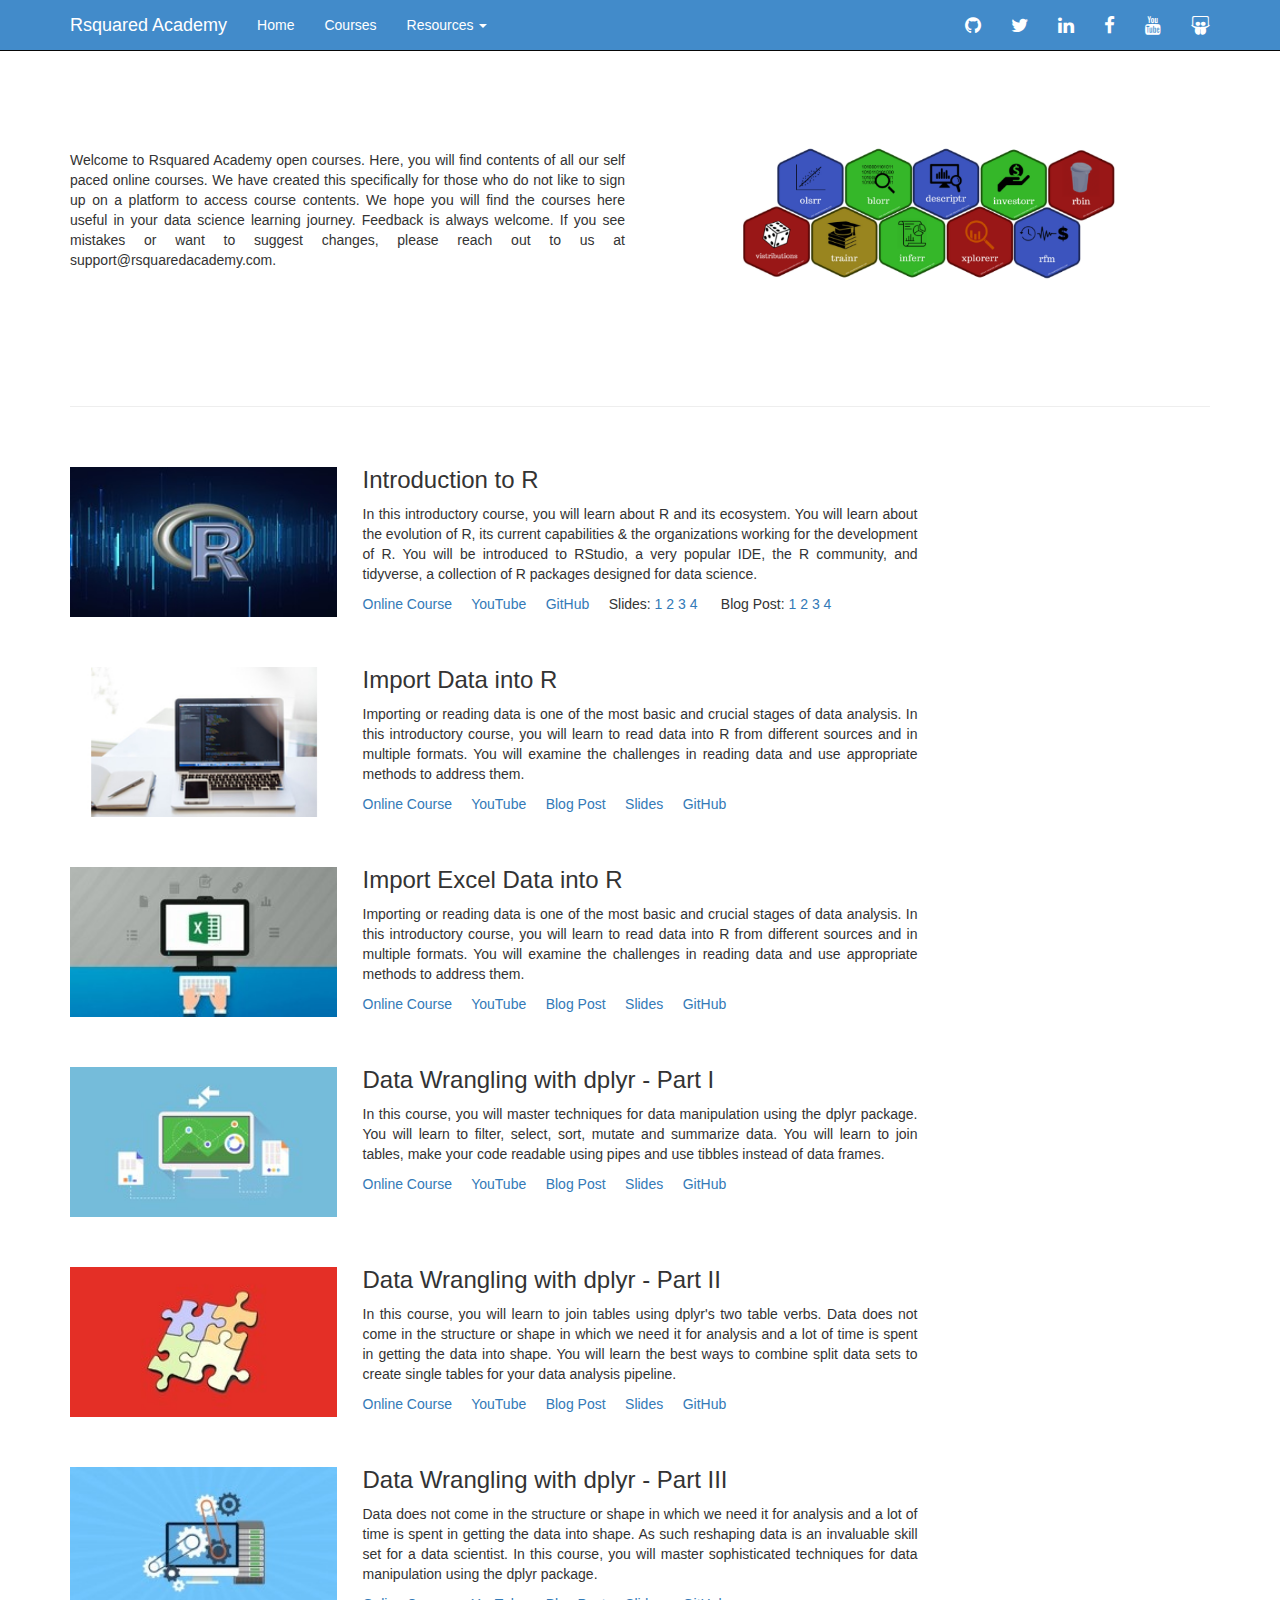
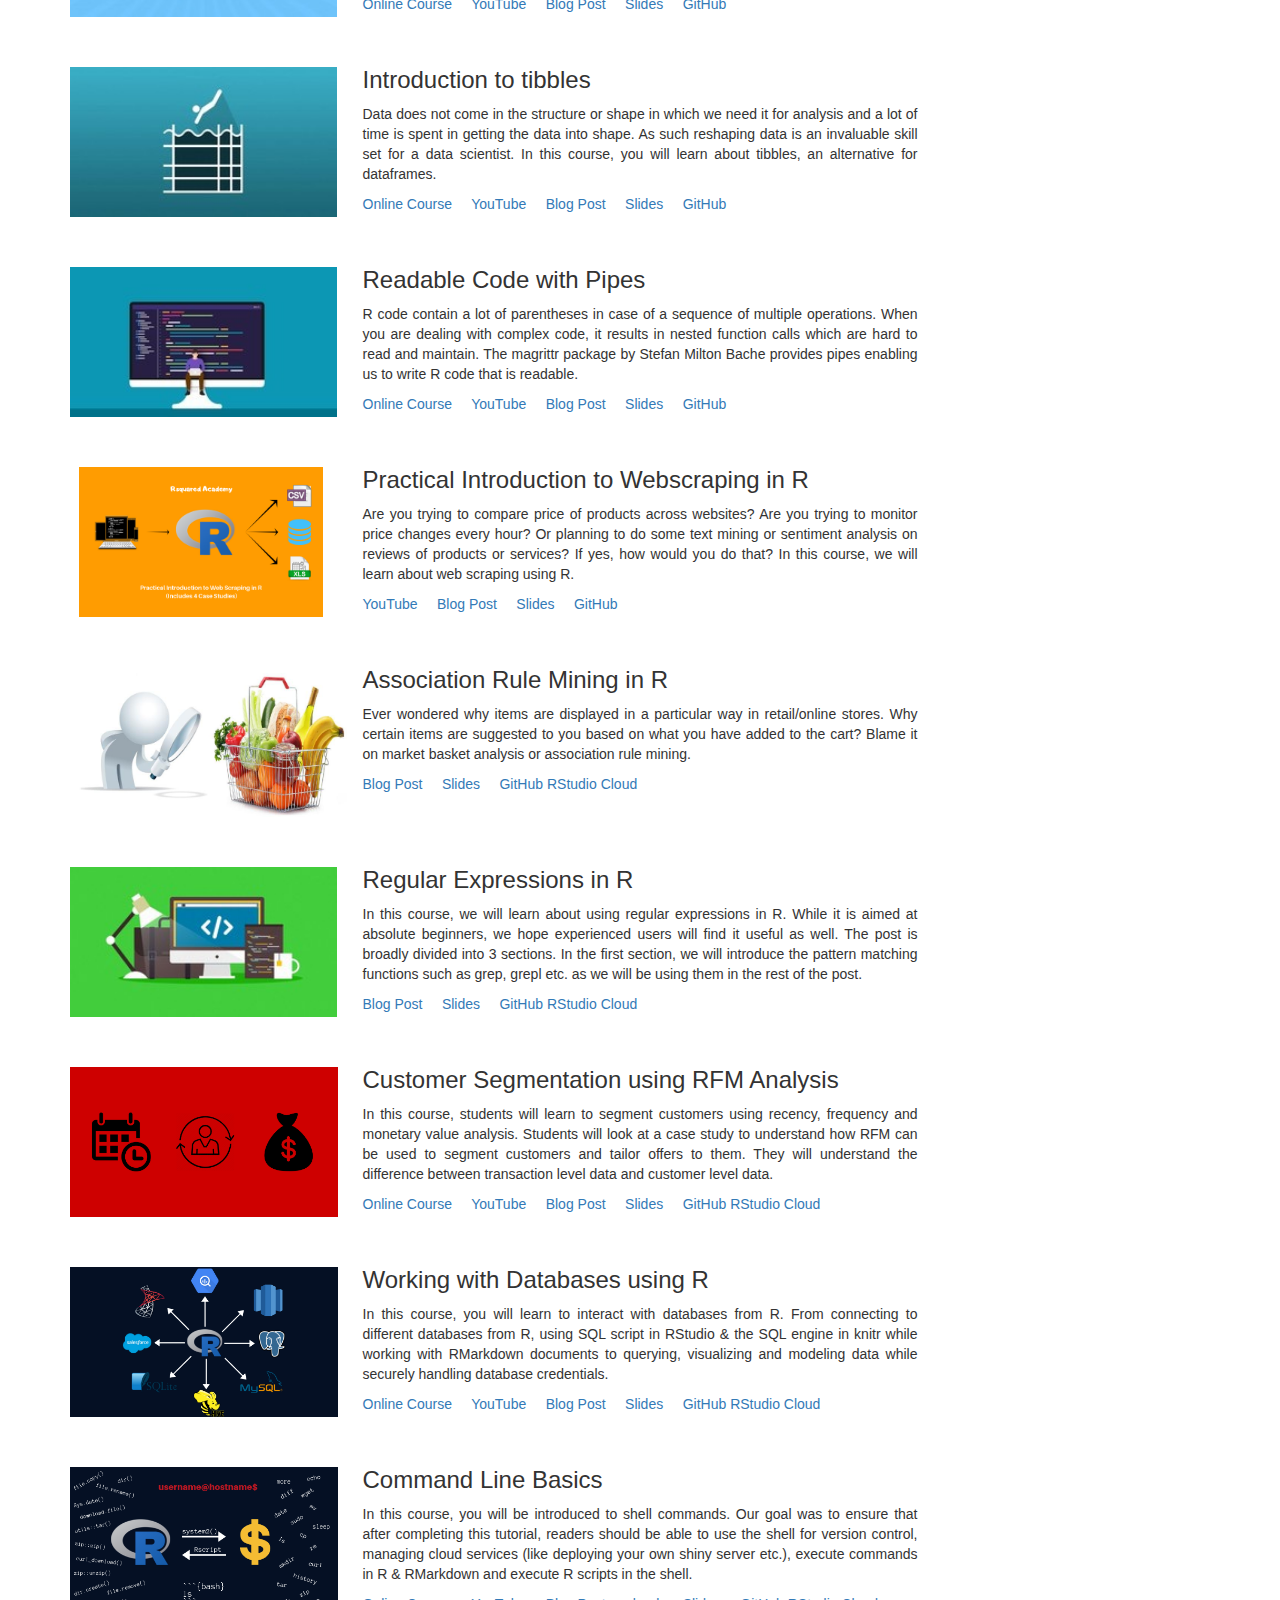
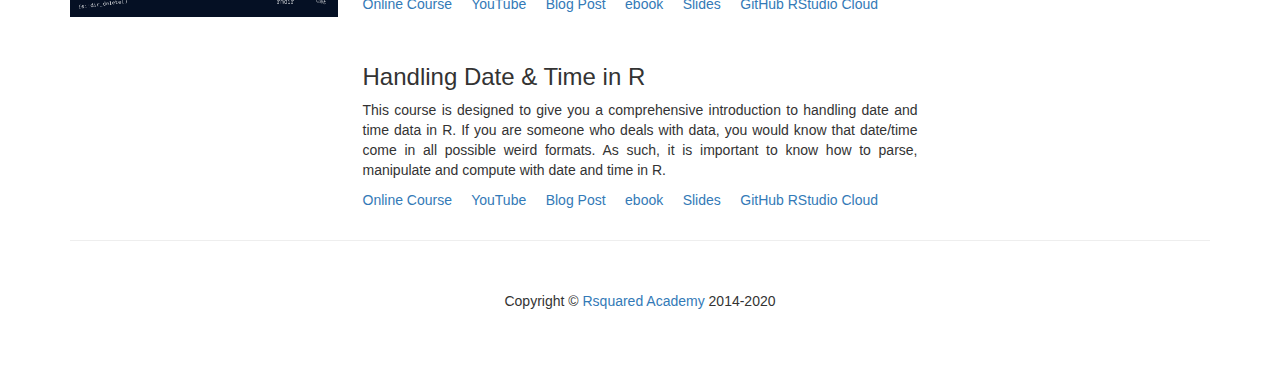
==== index.html @ 26a3d2a2 "add rstudio cloud link" ====
<!DOCTYPE html>
<html lang="en">

<head>

    <meta charset="utf-8">
    <meta http-equiv="X-UA-Compatible" content="IE=edge">
    <meta name="viewport" content="width=device-width, initial-scale=1">
    <meta name="description" content="Rsquared Academy Open Courses">
    <meta name="author" content="Rsquared Academy">
    <link rel="canonical" href="https://courses.rsquaredacademy.com/" />
    <title>Open Courses | Rsquared Academy</title>
    <meta property="og:url" content="https://courses.rsquaredacademy.com/"/>
    <meta property="og:title" content="Open Courses | Rsquared Academy "/>
    <meta property="og:site_name" content="courses.rsquaredacademy.com"/>
    <meta property="og:description" content="Open Courses by Rsquared Academy."/>
    <meta property="og:image" content="https://courses.rsquaredacademy.com/images/hex_stickers.png"/>
    <meta property="og:image:height" content="219"/>
    <meta property="og:image:width" content="220"/>
    <meta name="keywords" content="aravind hebbali, rsquared academy, rfm r package, rfm package, olsrr package, olsrr r package, descriptr r package, descriptr package, inferr package, inferr r package, blorr package, blorr r package, xplorerr, trainr, investorr, R, packages, library" />
    <meta name="description" content="Open Courses developed by Rsquared Academy." />
    <meta name="referrer" content="no-referrer">
    <meta name="twitter:title" content="Open Courses | Rsquared Academy" />
    <meta name="twitter:description" content="Open Courses developed by Rsquared Academy." />
    <meta name="twitter:card" content="summary" />
    <meta name="twitter:site" content="@rsquaredacademy" />
    <meta name="twitter:image" content="https://courses.rsquaredacademy.com/images/hex_stickers.png" />
    <meta name="twitter:image:width" content="300" />
    <meta name="twitter:image:height" content="300" />
    <meta name="twitter:creator" content="@rsquaredacademy" />
    <meta name="twitter:domain" content="courses.rsquaredacademy.com" />

    <!-- Bootstrap Core CSS -->
    <link href="css/bootstrap.min.css" rel="stylesheet">
    <link href="css/heroic-features.css" rel="stylesheet">
    <!-- Custom CSS -->
    <link rel="stylesheet" href="https://cdnjs.cloudflare.com/ajax/libs/font-awesome/4.7.0/css/font-awesome.min.css">
    <link rel='shortcut icon' type='image/x-icon' href='/favicon.ico' />

    <!-- Global site tag (gtag.js) - Google Analytics -->
    <!-- <script async src="https://www.googletagmanager.com/gtag/js?id=UA-57270671-7"></script>
    <script>
      window.dataLayer = window.dataLayer || [];
      function gtag(){dataLayer.push(arguments);}
      gtag('js', new Date());

      gtag('config', 'UA-57270671-7');
    </script>
 -->

    <!-- HTML5 Shim and Respond.js IE8 support of HTML5 elements and media queries -->
    <!-- WARNING: Respond.js doesn't work if you view the page via file:// -->
    <!--[if lt IE 9]>
        <script src="https://oss.maxcdn.com/libs/html5shiv/3.7.0/html5shiv.js"></script>
        <script src="https://oss.maxcdn.com/libs/respond.js/1.4.2/respond.min.js"></script>
    <![endif]-->

</head>

<body>

    <!-- Navigation -->
    <nav class="navbar navbar-inverse navbar-fixed-top" role="navigation">
        <div class="container">
            <!-- Brand and toggle get grouped for better mobile display -->
            <div class="navbar-header">
                <button type="button" class="navbar-toggle" data-toggle="collapse" data-target="#bs-example-navbar-collapse-1">
                    <span class="sr-only">Toggle navigation</span>
                    <span class="icon-bar"></span>
                    <span class="icon-bar"></span>
                    <span class="icon-bar"></span>
                </button>
                <a class="navbar-brand" href="#">Rsquared Academy</a>
            </div>

            <!-- Collect the nav links, forms, and other content for toggling -->
            <div class="collapse navbar-collapse" id="bs-example-navbar-collapse-1">
                <ul class="nav navbar-nav">
                    <li>
                        <a href="https://pkgs.rsquaredacademy.com/" target="_blank">Home</a>
                    </li>
                    <li>
                        <a href="https://rsquared-academy.thinkific.com/" target="_blank">Courses</a>
                    </li>
                    <li class="dropdown">
                        <a href="#" data-toggle="dropdown" class="dropdown-toggle">Resources <b class="caret"></b></a>
                        <ul class="dropdown-menu">
                        <li>
                          <a href="https://pkgs.rsquaredacademy.com/" target="_blank">R Packages</a>
                        </li>
                        <li>
                            <a href="https://blog.rsquaredacademy.com/" target="_blank">Blog</a>
                        </li>
                        <li>
                            <a href="https://ebooks.rsquaredacademy.com/" target="_blank">e-books</a>
                        </li>
                        <li>
                            <a href="https://apps.rsquaredacademy.com/" target="_blank">Shiny Apps</a>
                        </li>
                        </ul>
                    </li>
                </ul>

                <!-- social media icons -->
                <ul class="nav navbar-nav navbar-right social">
                    <li><a href="https://github.com/rsquaredacademy" target="_blank"><i class="fa fa-lg fa-github"></i></a></li>
                    <li><a href="https://twitter.com/rsquaredacademy" target="_blank"><i class="fa fa-lg fa-twitter"></i></a></li>
                    <li><a href="https://in.linkedin.com/company/rsquared-academy" target="_blank"><i class="fa fa-lg fa-linkedin"></i></a></li>
                    <li><a href="https://www.facebook.com/rsquaredacademy" target="_blank"><i class="fa fa-lg fa-facebook"></i></a></li>
                    <li><a href="https://www.youtube.com/user/rsquaredin/" target="_blank"><i class="fa fa-lg fa-youtube"></i></a></li>
                    <li><a href="https://www.slideshare.net/rsquaredin" target="_blank"><i class="fa fa-lg fa-slideshare"></i></a></li>
                </ul>
            </div>
            <!-- /.navbar-collapse -->
        </div>
        <!-- /.container -->
    </nav>

    <!-- Page Content -->
    <div class="container">

        <!-- Jumbotron Header -->
      <!--  <header class="jumbotron hero-spacer"> -->
        <div class = "row text-left"> 

          <div class="col-md-6 col-sm-9">
            <br>
            <br>
            <br>
            <br>
            <p class = 'text-justify'>Welcome to Rsquared Academy open courses. Here, you will 
            	find contents of all our self paced online courses. We have created this specifically
            	for those who do not like to sign up on a platform to access course contents. We hope
            	you will find the courses here useful in your data science learning journey. Feedback is 
            	always welcome. If you see mistakes or want to suggest changes, please reach out to us at support@rsquaredacademy.com.
            </p>
          </div>

          <div class="col-md-6 col-sm-3">
            <div class="text-center">
              <br>
              <br>
              <p>
                <img src="images/hex_stickers.png" width="400px" alt="">
              </p>
            </div>
          </div>
        </div>
        <!--- </header> -->

        <hr>

        <div class = "row text-left"> 

          <div class="col-md-3 col-sm-3">
            <br>
            <br>
            <div class="text-center">
              <p>
                <img src="images/course_card_intro_r.jpg" height="150px" alt="">
              </p>
            </div>
          </div>

          <!-- <div class="col-md-3 col-sm-9">
          </div>  -->

          <div class="col-md-6 col-sm-9">
            <br>
            <h3>Introduction to R</h3>
            <p class="text-justify">In this introductory course, you will learn about R and its ecosystem. You will learn about the evolution of R, its current capabilities & the organizations working for the development of R. You will be introduced to RStudio, a very popular IDE, the R community, and tidyverse, a collection of R packages designed for data science.</p>
            <p>
              <a href="https://rsquared-academy.thinkific.com/courses/introduction-to-r" target="_blank">Online Course</a>&nbsp;&nbsp;&nbsp;&nbsp;
              <a href="https://www.youtube.com/playlist?list=PLDfCKV3ey8-eiu-_PK65TsTNQR6_a5hpb" target="_blank">YouTube</a>&nbsp;&nbsp;&nbsp;&nbsp;
              <a href="https://github.com/rsquaredacademy-education/online-courses/tree/master/introduction-to-r" target="_blank">GitHub</a>&nbsp;&nbsp;&nbsp;&nbsp;
              Slides: <a href="https://slides.rsquaredacademy.com/intro/intro.html" target="_blank">1</a>&nbsp;<a href="https://slides.rsquaredacademy.com/intro/help/help.html" target="_blank">2</a>&nbsp;<a href="https://slides.rsquaredacademy.com/intro/packages/packages.html" target="_blank">3</a>&nbsp;<a href="https://slides.rsquaredacademy.com/intro/variables/variables.html" target="_blank">4</a>&nbsp;&nbsp;&nbsp;&nbsp;&nbsp;
              Blog Post: <a href="https://blog.rsquaredacademy.com/variables-in-r/" target="_blank">1</a>&nbsp;<a href="https://blog.rsquaredacademy.com/data-types-in-r/" target="_blank">2</a>&nbsp;<a href="https://blog.rsquaredacademy.com/getting-help-in-r-updated/" target="_blank">3</a>&nbsp;<a href="https://blog.rsquaredacademy.com/beginners-guide-to-r-package-ecosystem/" target="_blank">4</a>&nbsp;&nbsp;&nbsp;&nbsp;&nbsp;              
              
            </p>
          </div>
        </div>

        <div class = "row text-left"> 

          <div class="col-md-3 col-sm-3">
            <br>
            <br>
            <div class="text-center">
              <p>
                <img src="images/course_card_import.png" height="150px" alt="">
              </p>
            </div>  
          </div>

          <!-- <div class="col-md-3 col-sm-9">
          </div>  -->

          <div class="col-md-6 col-sm-9">
            <br>
            <h3>Import Data into R</h3>
            <p class="text-justify">Importing or reading data is one of the most basic and crucial stages of data analysis. In this introductory course, you will learn to read data into R from different sources and in multiple formats. You will examine the challenges in reading data and use appropriate methods to address them.</p>
            <p>
              <a href="https://rsquared-academy.thinkific.com/courses/import-data-into-R-part-1" target="_blank">Online Course</a>&nbsp;&nbsp;&nbsp;&nbsp;
              <a href="https://www.youtube.com/playlist?list=PLDfCKV3ey8-crIKICpBY2DrsLQo1V0fwd" target="_blank">YouTube</a>&nbsp;&nbsp;&nbsp;&nbsp;
              <a href="https://blog.rsquaredacademy.com/import-data-into-r-part-1/" target="_blank">Blog Post</a>&nbsp;&nbsp;&nbsp;&nbsp;
              <a href="https://slides.rsquaredacademy.com/data-wrangling/import/import-part-1.html" target="_blank">Slides</a>&nbsp;&nbsp;&nbsp;&nbsp;
              <a href="https://github.com/rsquaredacademy-education/online-courses/tree/master/import-data-into-r" target="_blank">GitHub</a>
            </p>
          </div>
        </div>

        <div class = "row text-left"> 

          <div class="col-md-3 col-sm-3">
            <br>
            <br>
            <div class="text-center">
              <p>
                <img src="images/course_card_import_excel.jpg" height="150px" alt="">
              </p>
            </div>
          </div>

          <!-- <div class="col-md-3 col-sm-9">
          </div>  -->

          <div class="col-md-6 col-sm-9">
            <br>
            <h3>Import Excel Data into R</h3>
            <p class="text-justify">Importing or reading data is one of the most basic and crucial stages of data analysis. In this introductory course, you will learn to read data into R from different sources and in multiple formats. You will examine the challenges in reading data and use appropriate methods to address them.</p>
            <p>
              <a href="https://rsquared-academy.thinkific.com/courses/import-data-into-R-part-2" target="_blank">Online Course</a>&nbsp;&nbsp;&nbsp;&nbsp;
              <a href="https://www.youtube.com/watch?v=-Iqnh4e_-qY&list=PLDfCKV3ey8-ebirC_g7aKWFKUyNw1dsno" target="_blank">YouTube</a>&nbsp;&nbsp;&nbsp;&nbsp;
              <a href="https://blog.rsquaredacademy.com/import-data-into-r-part-2/" target="_blank">Blog Post</a>&nbsp;&nbsp;&nbsp;&nbsp;
              <a href="https://slides.rsquaredacademy.com/data-wrangling/import/import-data.html" target="_blank">Slides</a>&nbsp;&nbsp;&nbsp;&nbsp;
              <a href="https://github.com/rsquaredacademy-education/online-courses/tree/master/import-excel-data-into-r"	 target="_blank">GitHub</a>
            </p>
          </div>
          
        </div>

        <div class = "row text-left"> 

          <div class="col-md-3 col-sm-3">
            <br>
            <br>
            <div class="text-center">
              <p>
                <img src="images/course_card_dplyr_part_1.jpg" height="150px" alt="">
              </p>
            </div>
          </div>

          <!-- <div class="col-md-3 col-sm-9">
          </div>  -->

          <div class="col-md-6 col-sm-9">
            <br>
            <h3>Data Wrangling with dplyr - Part I</h3>
            <p class="text-justify">In this course, you will master techniques for data manipulation using the dplyr package. You will learn to filter, select, sort, mutate and summarize data. You will learn to join tables, make your code readable using pipes and use tibbles instead of data frames.</p>
            <p>
              <a href="https://rsquared-academy.thinkific.com/courses/data-wrangling-with-dplyr-part-1" target="_blank">Online Course</a>&nbsp;&nbsp;&nbsp;&nbsp;
              <a href="https://www.youtube.com/watch?v=LLTpn9QBni4&list=PLDfCKV3ey8-eo7wMZ07DtxCcoR5edxhnl" target="_blank">YouTube</a>&nbsp;&nbsp;&nbsp;&nbsp;
              <a href="https://blog.rsquaredacademy.com/data-wrangling-with-dplyr-part-1/" target="_blank">Blog Post</a>&nbsp;&nbsp;&nbsp;&nbsp;
              <a href="https://slides.rsquaredacademy.com/data-wrangling/dplyr/dplyr-part-1.html" target="_blank">Slides</a>&nbsp;&nbsp;&nbsp;&nbsp;
              <a href="https://github.com/rsquaredacademy-education/online-courses/tree/master/data-wrangling-in-r" target="_blank">GitHub</a>
            </p>
          </div>
          
        </div>

        <div class = "row text-left"> 

          <div class="col-md-3 col-sm-3">
            <br>
            <br>
            <div class="text-center">
              <p>
                <img src="images/course_card_dplyr_part_2.jpg" height="150px" alt="">
              </p>
            </div>
          </div>

          <!-- <div class="col-md-3 col-sm-9">
          </div>  -->

          <div class="col-md-6 col-sm-9">
            <br>
            <h3>Data Wrangling with dplyr - Part II</h3>
            <p class="text-justify">In this course, you will learn to join tables using dplyr's two table verbs. Data does not come in the structure or shape in which we need it for analysis and a lot of time is spent in getting the data into shape. You will learn the best ways to combine split data sets to create single tables for your data analysis pipeline.</p>
            <p>
              <a href="https://rsquared-academy.thinkific.com/courses/data-wrangling-with-dplyr-part-2" target="_blank">Online Course</a>&nbsp;&nbsp;&nbsp;&nbsp;
              <a href="https://www.youtube.com/watch?v=gS7pi2Vwj7w&list=PLDfCKV3ey8-eEh3NRVkYO61--zU5Fhswc" target="_blank">YouTube</a>&nbsp;&nbsp;&nbsp;&nbsp;
              <a href="https://blog.rsquaredacademy.com/data-wrangling-with-dplyr-part-2/" target="_blank">Blog Post</a>&nbsp;&nbsp;&nbsp;&nbsp;
              <a href="https://slides.rsquaredacademy.com/data-wrangling/dplyr/dplyr-part-2.html" target="_blank">Slides</a>&nbsp;&nbsp;&nbsp;&nbsp;
              <a href="https://github.com/rsquaredacademy-education/online-courses/tree/master/data-wrangling-in-r" target="_blank">GitHub</a>
            </p>
          </div>
          
        </div>

        <div class = "row text-left"> 

          <div class="col-md-3 col-sm-3">
            <br>
            <br>
            <div class="text-center">
              <p>
                <img src="images/course_card_dplyr_part_3.jpg" height="150px" alt="">
              </p>
            </div>
          </div>


          <div class="col-md-6 col-sm-9">
            <br>
            <h3>Data Wrangling with dplyr - Part III</h3>
            <p class="text-justify">Data does not come in the structure or shape in which we need it for analysis and a lot of time is spent in getting the data into shape. As such reshaping data is an invaluable skill set for a data scientist. In this course, you will master sophisticated techniques for data manipulation using the dplyr package. </p>
            <p>
              <a href="https://rsquared-academy.thinkific.com/courses/data-wrangling-with-dplyr-part-3" target="_blank">Online Course</a>&nbsp;&nbsp;&nbsp;&nbsp;
              <a href="https://www.youtube.com/watch?v=xg5L2cxNV4o&list=PLDfCKV3ey8-ePKsS11y5uAXpnydpzOD2n" target="_blank">YouTube</a>&nbsp;&nbsp;&nbsp;&nbsp;
              <a href="https://blog.rsquaredacademy.com/data-wrangling-with-dplyr-part-3/" target="_blank">Blog Post</a>&nbsp;&nbsp;&nbsp;&nbsp;
              <a href="https://slides.rsquaredacademy.com/data-wrangling/dplyr/dplyr-part-3.html" target="_blank">Slides</a>&nbsp;&nbsp;&nbsp;&nbsp;
              <a href="https://github.com/rsquaredacademy-education/online-courses/tree/master/data-wrangling-in-r" target="_blank">GitHub</a>
            </p>
          </div>
          
        </div>

        <div class = "row text-left"> 

          <div class="col-md-3 col-sm-3">
            <br>
            <br>
            <div class="text-center">
              <p>
                <img src="images/course_card_tibbles.jpg" height="150px" alt="">
              </p>
            </div>
          </div>

          <div class="col-md-6 col-sm-9">
            <br>
            <h3>Introduction to tibbles</h3>
            <p class="text-justify">Data does not come in the structure or shape in which we need it for analysis and a lot of time is spent in getting the data into shape. As such reshaping data is an invaluable skill set for a data scientist. In this course, you will learn about tibbles, an alternative for dataframes.</p>
            <p>
              <a href="https://rsquared-academy.thinkific.com/courses/introduction-to-tibbles" target="_blank">Online Course</a>&nbsp;&nbsp;&nbsp;&nbsp;
              <a href="https://www.youtube.com/watch?v=yUu8yK_NEZs&list=PLDfCKV3ey8-frtlRpGGqA8-2f086SyR7x" target="_blank">YouTube</a>&nbsp;&nbsp;&nbsp;&nbsp;
              <a href="https://blog.rsquaredacademy.com/introduction-to-tibbles/" target="_blank">Blog Post</a>&nbsp;&nbsp;&nbsp;&nbsp;
              <a href="https://slides.rsquaredacademy.com/data-wrangling/tibbles/tibbles.html" target="_blank">Slides</a>&nbsp;&nbsp;&nbsp;&nbsp;
              <a href="https://github.com/rsquaredacademy-education/online-courses/tree/master/introduction-to-tibbles" target="_blank">GitHub</a>
            </p>
          </div>
          
        </div>

        <div class = "row text-left"> 

          <div class="col-md-3 col-sm-3">
            <br>
            <br>
            <div class="text-center">
              <p>
                <img src="images/course_card_pipes.jpg" height="150px" alt="">
              </p>
            </div>
          </div>

          <div class="col-md-6 col-sm-9">
            <br>
            <h3>Readable Code with Pipes</h3>
            <p class="text-justify">R code contain a lot of parentheses in case of a sequence of multiple operations. When you are dealing with complex code, it results in nested function calls which are hard to read and maintain. The magrittr package by Stefan Milton Bache provides pipes enabling us to write R code that is readable.</p>
            <p>
              <a href="https://rsquared-academy.thinkific.com/courses/readable-code-with-pipes" target="_blank">Online Course</a>&nbsp;&nbsp;&nbsp;&nbsp;
              <a href="https://www.youtube.com/watch?v=8uWzrQDtaHk&list=PLDfCKV3ey8-cZgy2Qu7FxuA3Pzdv6-35o" target="_blank">YouTube</a>&nbsp;&nbsp;&nbsp;&nbsp;
              <a href="https://blog.rsquaredacademy.com/readable-code-with-pipes/" target="_blank">Blog Post</a>&nbsp;&nbsp;&nbsp;&nbsp;
              <a href="https://slides.rsquaredacademy.com/data-wrangling/pipes/pipes.html" target="_blank">Slides</a>&nbsp;&nbsp;&nbsp;&nbsp;
              <a href="https://github.com/rsquaredacademy-education/online-courses/tree/master/readable-code-with-pipes" target="_blank">GitHub</a>
            </p>
          </div>
          
        </div>

        <div class = "row text-left"> 

            <div class="col-md-3 col-sm-3">
              <br>
              <br>
              <div class="text-center">
                <p>
                  <img src="images/course_card_web_scraping.png" height="150px" alt="">
                </p>
              </div>
            </div>

            
            <div class="col-md-6 col-sm-9">
              <br>
              <h3>Practical Introduction to Webscraping in R</h3>
              <p class="text-justify">Are you trying to compare price of products across websites? Are you trying to monitor price changes every hour? Or planning to do some text mining or sentiment analysis on reviews of products or services? If yes, how would you do that? In this course, we will learn about web scraping using R.</p>
              <p>
              <a href="https://www.youtube.com/watch?v=l37n_HDD1qs" target="_blank">YouTube</a>&nbsp;&nbsp;&nbsp;&nbsp;
              <a href="https://blog.rsquaredacademy.com/web-scraping/" target="_blank">Blog Post</a>&nbsp;&nbsp;&nbsp;&nbsp;
              <a href="https://slides.rsquaredacademy.com/web-scraping/web-scraping.html" target="_blank">Slides</a>&nbsp;&nbsp;&nbsp;&nbsp;
              <a href="https://github.com/rsquaredacademy-education/online-courses/tree/master/web-scraping-in-r" target="_blank">GitHub</a>
              </p>
            </div>
            
          </div>


        <div class = "row text-left"> 

          <div class="col-md-3 col-sm-3">
            <br>
            <br>
            <div class="text-center">
              <p>
                <img src="images/course_card_mba.jpg" height="150px" alt="">
              </p>
            </div>
          </div>

  
          <div class="col-md-6 col-sm-9">
            <br>
            <h3>Association Rule Mining in R</h3>
            <p class="text-justify">Ever wondered why items are displayed in a particular way in retail/online stores. Why certain items are suggested to you based on what you have added to the cart? Blame it on market basket analysis or association rule mining.</p>
            <p>
              <a href="https://blog.rsquaredacademy.com/market-basket-analysis-in-r/" target="_blank">Blog Post</a>&nbsp;&nbsp;&nbsp;&nbsp;
              <a href="https://slides.rsquaredacademy.com/mba/mba.html" target="_blank">Slides</a>&nbsp;&nbsp;&nbsp;&nbsp;
              <a href="https://github.com/rsquaredacademy-education/online-courses/tree/master/association-rule-mining-in-r" target="_blank">GitHub</a>
              <a href="https://rstudio.cloud/project/335377" target="_blank">RStudio Cloud</a>
            </p>
          </div>
          
        </div>

        <div class = "row text-left"> 

          <div class="col-md-3 col-sm-3">
            <br>
            <br>
            <div class="text-center">
              <p>
                <img src="images/course_card_regex.jpg" height="150px" alt="">
              </p>
            </div>
          </div>

  
          <div class="col-md-6 col-sm-9">
            <br>
            <h3>Regular Expressions in R</h3>
            <p class="text-justify">In this course, we will learn about using regular expressions in R. While it is aimed at absolute beginners, we hope experienced users will find it useful as well. The post is broadly divided into 3 sections. In the first section, we will introduce the pattern matching functions such as grep, grepl etc. as we will be using them in the rest of the post.</p>
            <p>
              <a href="https://blog.rsquaredacademy.com/regular-expression-in-r/" target="_blank">Blog Post</a>&nbsp;&nbsp;&nbsp;&nbsp;
              <a href="https://slides.rsquaredacademy.com/regex/regex.html" target="_blank">Slides</a>&nbsp;&nbsp;&nbsp;&nbsp;
              <a href="https://github.com/rsquaredacademy-education/online-courses/tree/master/regular-expressions-in-r" target="_blank">GitHub</a>
              <a href="https://rstudio.cloud/project/356612" target="_blank">RStudio Cloud</a>
            </p>
          </div>
          
        </div>

        <div class = "row text-left"> 

          <div class="col-md-3 col-sm-3">
            <br>
            <br>
            <div class="text-center">
              <p>
                <img src="images/course_card_rfm.png" height="150px" alt="">
              </p>
            </div>
          </div>

  
          <div class="col-md-6 col-sm-9">
            <br>
            <h3>Customer Segmentation using RFM Analysis</h3>
            <p class="text-justify">In this course, students will learn to segment customers using recency, frequency and monetary value analysis. Students will look at a case study to understand how RFM can be used to segment customers and tailor offers to them. They will understand the difference between transaction level data and customer level data.</p>
            <p>
              <a href="https://rsquared-academy.thinkific.com/courses/customer-segmentation-using-rfm-analysis" target="_blank">Online Course</a>&nbsp;&nbsp;&nbsp;&nbsp;
              <a href="https://www.youtube.com/watch?v=275X7yaSsoQ" target="_blank">YouTube</a>&nbsp;&nbsp;&nbsp;&nbsp;
              <a href="https://blog.rsquaredacademy.com/customer-segmentation-using-rfm-analysis/" target="_blank">Blog Post</a>&nbsp;&nbsp;&nbsp;&nbsp;
              <a href="https://slides.rsquaredacademy.com/rfm/rfm.html" target="_blank">Slides</a>&nbsp;&nbsp;&nbsp;&nbsp;
              <a href="https://github.com/rsquaredacademy-education/online-courses/tree/master/customer-segmentation-using-rfm-analysis/script" target="_blank">GitHub</a>
              <a href="https://rstudio.cloud/project/416146" target="_blank">RStudio Cloud</a>
            </p>
          </div>
          
        </div>

        <div class = "row text-left"> 

          <div class="col-md-3 col-sm-3">
            <br>
            <br>
            <div class="text-center">
              <p>
                <img src="images/course_card_rdbi.png" height="150px" alt="">
              </p>
            </div>
          </div>

  
          <div class="col-md-6 col-sm-9">
            <br>
            <h3>Working with Databases using R</h3>
            <p class="text-justify">In this course, you will learn to interact with databases from R. From connecting to different databases from R, using SQL script in RStudio & the SQL engine in knitr while working with RMarkdown documents to querying, visualizing and modeling data while securely handling database credentials.</p>
            <p>
              <a href="https://rsquared-academy.thinkific.com/courses/working-with-databases-using-r" target="_blank">Online Course</a>&nbsp;&nbsp;&nbsp;&nbsp;
              <a href="https://www.youtube.com/watch?v=bPlGPmjPFeU" target="_blank">YouTube</a>&nbsp;&nbsp;&nbsp;&nbsp;
              <a href="https://blog.rsquaredacademy.com/working-with-databases-using-r/" target="_blank">Blog Post</a>&nbsp;&nbsp;&nbsp;&nbsp;
              <a href="https://slides.rsquaredacademy.com/sql/sqlite.html#/section" target="_blank">Slides</a>&nbsp;&nbsp;&nbsp;&nbsp;
              <a href="https://github.com/rsquaredacademy-education/online-courses/tree/master/working-with-databases-using-r" target="_blank">GitHub</a>
              <a href="https://rstudio.cloud/project/430439" target="_blank">RStudio Cloud</a>
            </p>
          </div>
          
        </div>

        <div class = "row text-left"> 

          <div class="col-md-3 col-sm-3">
            <br>
            <br>
            <div class="text-center">
              <p>
                <img src="images/course_card_cline.png" height="150px" alt="">
              </p>
            </div>
          </div>

  
          <div class="col-md-6 col-sm-9">
            <br>
            <h3>Command Line Basics</h3>
            <p class="text-justify">In this course, you will be introduced to shell commands. Our goal was to ensure that after completing this tutorial, readers should be able to use the shell for version control, managing cloud services (like deploying your own shiny server etc.), execute commands in R & RMarkdown and execute R scripts in the shell.</p>
            <p>
              <a href="https://rsquared-academy.thinkific.com/courses/command-line-basics-for-r-users" target="_blank">Online Course</a>&nbsp;&nbsp;&nbsp;&nbsp;
              <a href="https://www.youtube.com/watch?v=62hgg26RCC0&list=PLDfCKV3ey8-cJpfx1fakjr039hK1vqtUP" target="_blank">YouTube</a>&nbsp;&nbsp;&nbsp;&nbsp;
              <a href="https://blog.rsquaredacademy.com/command-line-basics-for-r-users/" target="_blank">Blog Post</a>&nbsp;&nbsp;&nbsp;&nbsp;
              <a href="https://bash-intro.rsquaredacademy.com/" target="_blank">ebook</a>&nbsp;&nbsp;&nbsp;&nbsp;
              <a href="https://slides.rsquaredacademy.com/github/shell.pdf" target="_blank">Slides</a>&nbsp;&nbsp;&nbsp;&nbsp;
              <a href="https://github.com/rsquaredacademy-education/online-courses/" target="_blank">GitHub</a>
              <a href="https://rstudio.cloud/project/518720" target="_blank">RStudio Cloud</a>
            </p>
          </div>

           <div class="col-md-6 col-sm-9">
            <br>
            <h3>Handling Date & Time in R</h3>
            <p class="text-justify">This course is designed to give you a comprehensive introduction to handling date and time data in R. If you are someone who deals with data, you would know that date/time come in all possible weird formats. As such, it is important to know how to parse, manipulate and compute with date and time in R.</p>
            <p>
              <a href="https://rsquared-academy.thinkific.com/courses/handling-date-and-time-in-R" target="_blank">Online Course</a>&nbsp;&nbsp;&nbsp;&nbsp;
              <a href="https://www.youtube.com/playlist?list=PLDfCKV3ey8-d6pEkC7z7jeqci1rsDqQPm" target="_blank">YouTube</a>&nbsp;&nbsp;&nbsp;&nbsp;
              <a href="https://blog.rsquaredacademy.com/handling-date-and-time-in-r/" target="_blank">Blog Post</a>&nbsp;&nbsp;&nbsp;&nbsp;
              <a href="https://wrangle-r.rsquaredacademy.com/lubridate.html" target="_blank">ebook</a>&nbsp;&nbsp;&nbsp;&nbsp;
              <a href="https://slides.rsquaredacademy.com/data-wrangling/lubridate/datetime.html#/" target="_blank">Slides</a>&nbsp;&nbsp;&nbsp;&nbsp;
              <a href="https://github.com/rsquaredacademy-education/online-courses/" target="_blank">GitHub</a>
              <a href="https://rstudio.cloud/project/1072419" target="_blank">RStudio Cloud</a>
            </p>
          </div>
          
        </div>



        <!-- /.row -->

        <hr>

        <!-- Footer -->
        <footer>
            <div class="row">
                <div class="col-lg-12 text-center">
                    <p>Copyright &copy; <a href="https://www.rsquaredacademy.com" target="_blank">Rsquared Academy</a> 2014-2020</p>
                </div>
            </div>
        </footer>

    </div>
    <!-- /.container -->

    <!-- jQuery -->
    <script src="js/jquery.js"></script>

    <!-- Bootstrap Core JavaScript -->
    <script src="js/bootstrap.min.js"></script>

</body>

</html>
---- css/heroic-features.css ----
/*
 * Start Bootstrap - Heroic Features (http://startbootstrap.com/)
 * Copyright 2013-2016 Start Bootstrap
 * Licensed under MIT (https://github.com/BlackrockDigital/startbootstrap/blob/gh-pages/LICENSE)
 */

body {
    padding-top: 70px; /* Required padding for .navbar-fixed-top. Remove if using .navbar-static-top. Change if height of navigation changes. */
}

.hero-spacer {
    margin-top: 50px;
}

.hero-feature {
    margin-bottom: 30px;
}

footer {
    margin: 50px 0;
}

.navbar-inverse {
    background-color: #428bca;
    background-image: none;
    color: white;
}

.navbar-inverse .navbar-brand {
  color: #fff;
}

.navbar-inverse .navbar-nav > li > a {
  color: #fff;
}
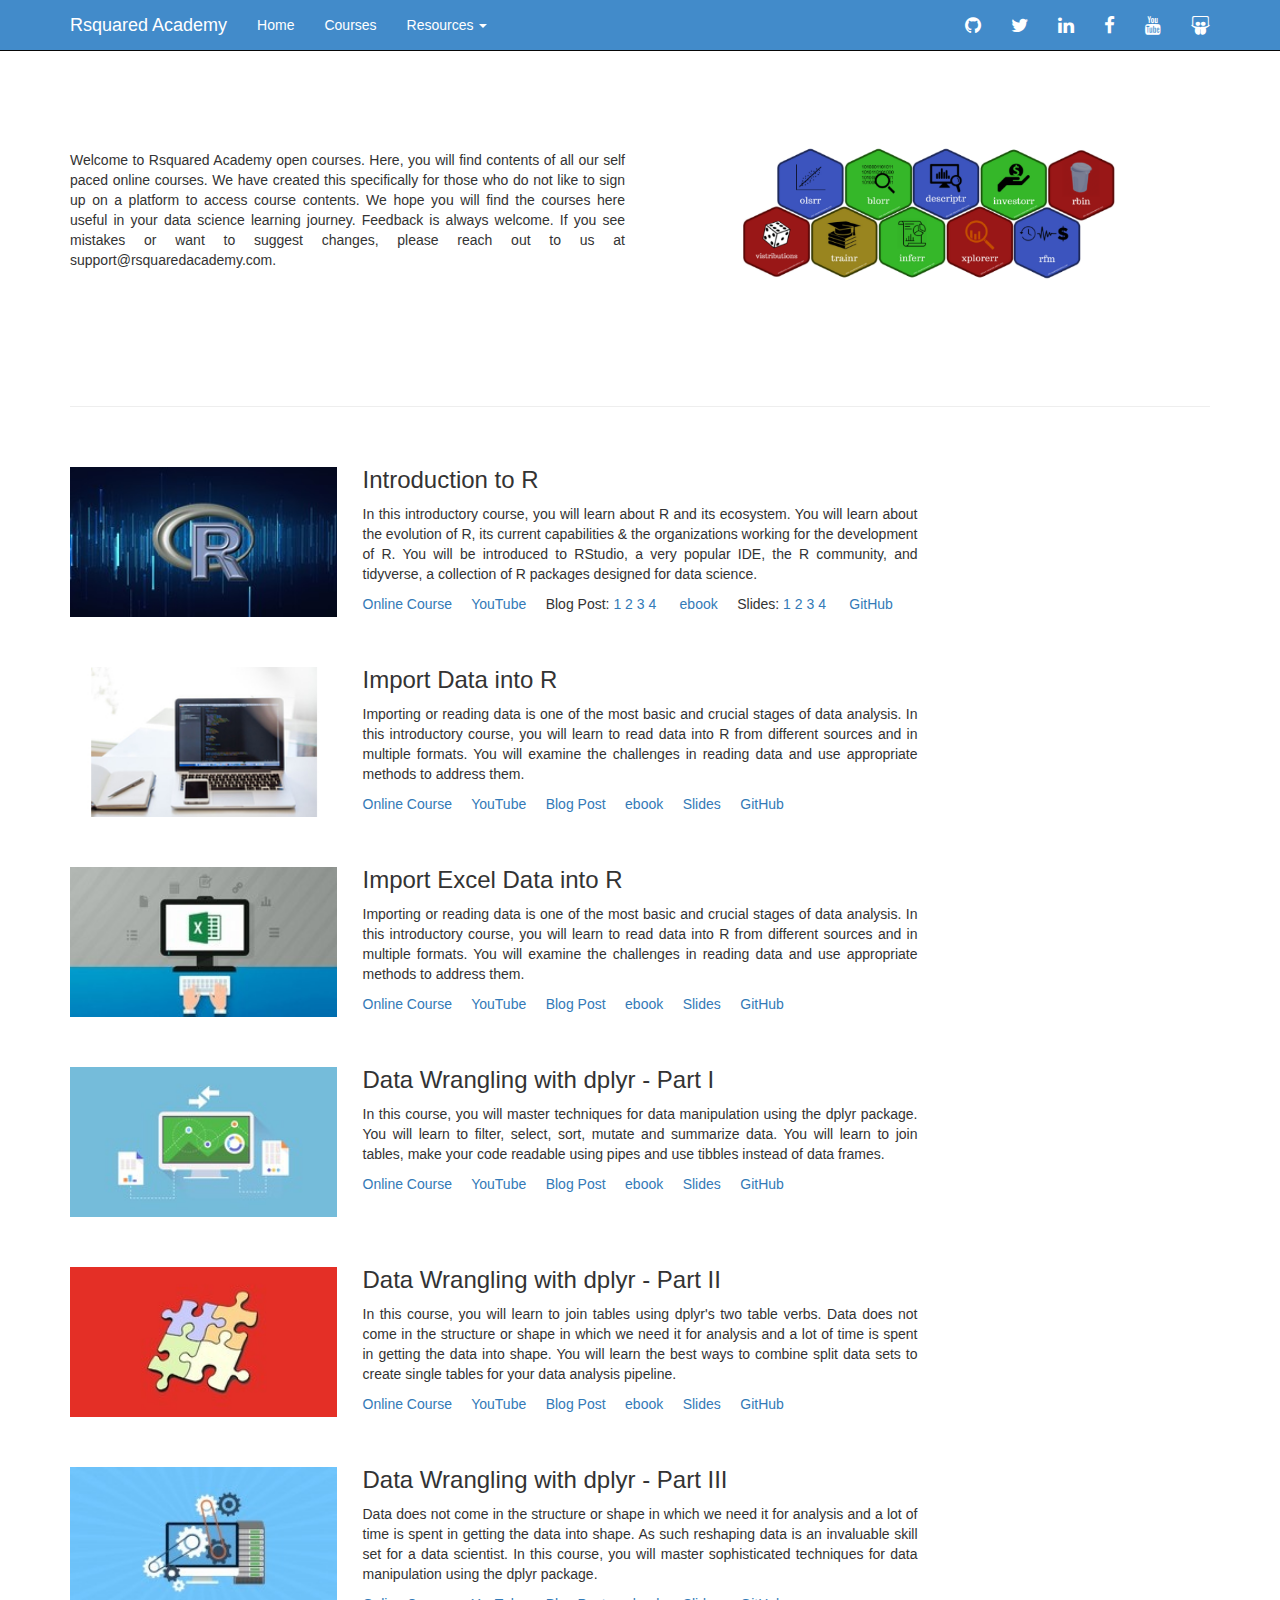
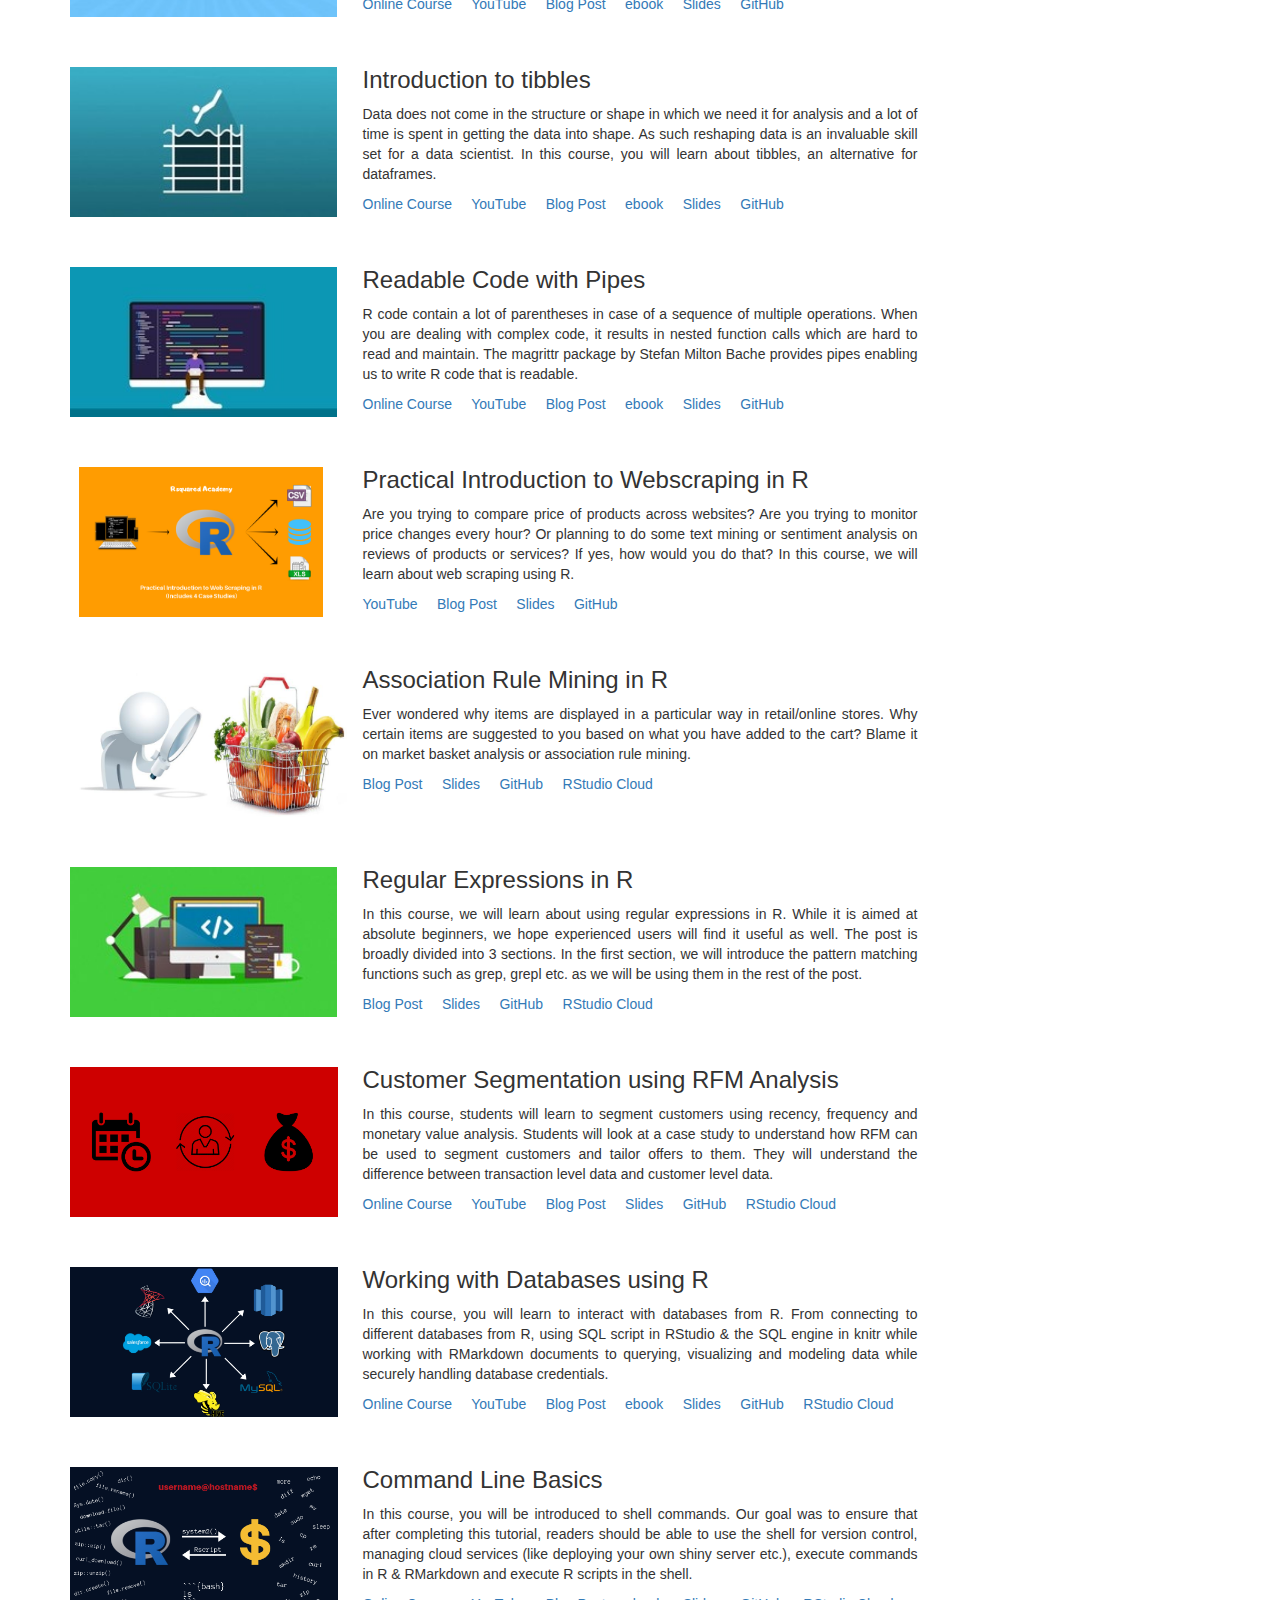
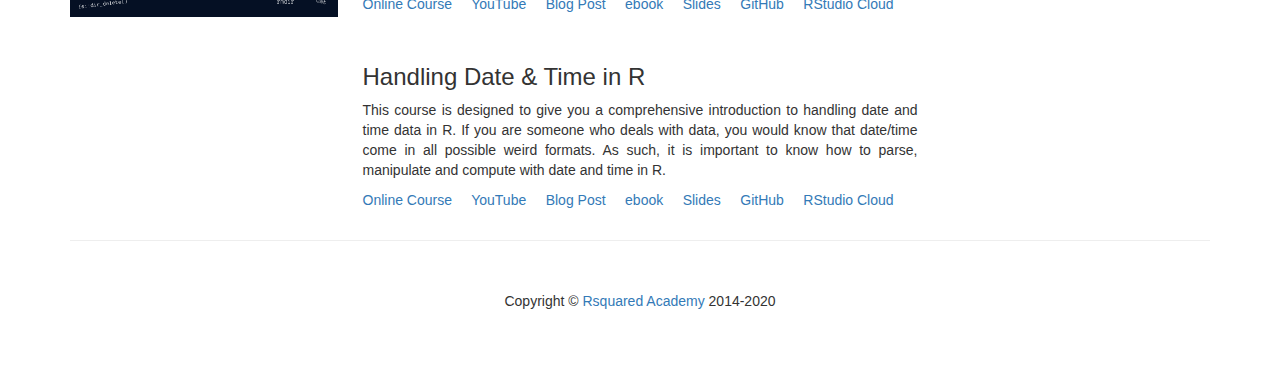
==== commit 340d3439: "add ebook chapter links" ====
--- a/index.html
+++ b/index.html
@@ -172,9 +172,10 @@
             <p>
               <a href="https://rsquared-academy.thinkific.com/courses/introduction-to-r" target="_blank">Online Course</a>&nbsp;&nbsp;&nbsp;&nbsp;
               <a href="https://www.youtube.com/playlist?list=PLDfCKV3ey8-eiu-_PK65TsTNQR6_a5hpb" target="_blank">YouTube</a>&nbsp;&nbsp;&nbsp;&nbsp;
-              <a href="https://github.com/rsquaredacademy-education/online-courses/tree/master/introduction-to-r" target="_blank">GitHub</a>&nbsp;&nbsp;&nbsp;&nbsp;
+              Blog Post: <a href="https://blog.rsquaredacademy.com/variables-in-r/" target="_blank">1</a>&nbsp;<a href="https://blog.rsquaredacademy.com/data-types-in-r/" target="_blank">2</a>&nbsp;<a href="https://blog.rsquaredacademy.com/getting-help-in-r-updated/" target="_blank">3</a>&nbsp;<a href="https://blog.rsquaredacademy.com/beginners-guide-to-r-package-ecosystem/" target="_blank">4</a>&nbsp;&nbsp;&nbsp;&nbsp;&nbsp;
+              <a href="https://intro-r.rsquaredacademy.com/" target="_blank">ebook</a>&nbsp;&nbsp;&nbsp;&nbsp;  
               Slides: <a href="https://slides.rsquaredacademy.com/intro/intro.html" target="_blank">1</a>&nbsp;<a href="https://slides.rsquaredacademy.com/intro/help/help.html" target="_blank">2</a>&nbsp;<a href="https://slides.rsquaredacademy.com/intro/packages/packages.html" target="_blank">3</a>&nbsp;<a href="https://slides.rsquaredacademy.com/intro/variables/variables.html" target="_blank">4</a>&nbsp;&nbsp;&nbsp;&nbsp;&nbsp;
-              Blog Post: <a href="https://blog.rsquaredacademy.com/variables-in-r/" target="_blank">1</a>&nbsp;<a href="https://blog.rsquaredacademy.com/data-types-in-r/" target="_blank">2</a>&nbsp;<a href="https://blog.rsquaredacademy.com/getting-help-in-r-updated/" target="_blank">3</a>&nbsp;<a href="https://blog.rsquaredacademy.com/beginners-guide-to-r-package-ecosystem/" target="_blank">4</a>&nbsp;&nbsp;&nbsp;&nbsp;&nbsp;              
+              <a href="https://github.com/rsquaredacademy-education/online-courses/" target="_blank">GitHub</a>&nbsp;&nbsp;&nbsp;&nbsp;            
               
             </p>
           </div>
@@ -203,8 +204,9 @@
               <a href="https://rsquared-academy.thinkific.com/courses/import-data-into-R-part-1" target="_blank">Online Course</a>&nbsp;&nbsp;&nbsp;&nbsp;
               <a href="https://www.youtube.com/playlist?list=PLDfCKV3ey8-crIKICpBY2DrsLQo1V0fwd" target="_blank">YouTube</a>&nbsp;&nbsp;&nbsp;&nbsp;
               <a href="https://blog.rsquaredacademy.com/import-data-into-r-part-1/" target="_blank">Blog Post</a>&nbsp;&nbsp;&nbsp;&nbsp;
+              <a href="https://wrangle-r.rsquaredacademy.com/import1.html" target="_blank">ebook</a>&nbsp;&nbsp;&nbsp;&nbsp;
               <a href="https://slides.rsquaredacademy.com/data-wrangling/import/import-part-1.html" target="_blank">Slides</a>&nbsp;&nbsp;&nbsp;&nbsp;
-              <a href="https://github.com/rsquaredacademy-education/online-courses/tree/master/import-data-into-r" target="_blank">GitHub</a>
+              <a href="https://github.com/rsquaredacademy-education/online-courses/" target="_blank">GitHub</a>
             </p>
           </div>
         </div>
@@ -232,8 +234,9 @@
               <a href="https://rsquared-academy.thinkific.com/courses/import-data-into-R-part-2" target="_blank">Online Course</a>&nbsp;&nbsp;&nbsp;&nbsp;
               <a href="https://www.youtube.com/watch?v=-Iqnh4e_-qY&list=PLDfCKV3ey8-ebirC_g7aKWFKUyNw1dsno" target="_blank">YouTube</a>&nbsp;&nbsp;&nbsp;&nbsp;
               <a href="https://blog.rsquaredacademy.com/import-data-into-r-part-2/" target="_blank">Blog Post</a>&nbsp;&nbsp;&nbsp;&nbsp;
+              <a href="https://wrangle-r.rsquaredacademy.com/import2.html" target="_blank">ebook</a>&nbsp;&nbsp;&nbsp;&nbsp;
               <a href="https://slides.rsquaredacademy.com/data-wrangling/import/import-data.html" target="_blank">Slides</a>&nbsp;&nbsp;&nbsp;&nbsp;
-              <a href="https://github.com/rsquaredacademy-education/online-courses/tree/master/import-excel-data-into-r"	 target="_blank">GitHub</a>
+              <a href="https://github.com/rsquaredacademy-education/online-courses/" target="_blank">GitHub</a>
             </p>
           </div>
           
@@ -262,8 +265,9 @@
               <a href="https://rsquared-academy.thinkific.com/courses/data-wrangling-with-dplyr-part-1" target="_blank">Online Course</a>&nbsp;&nbsp;&nbsp;&nbsp;
               <a href="https://www.youtube.com/watch?v=LLTpn9QBni4&list=PLDfCKV3ey8-eo7wMZ07DtxCcoR5edxhnl" target="_blank">YouTube</a>&nbsp;&nbsp;&nbsp;&nbsp;
               <a href="https://blog.rsquaredacademy.com/data-wrangling-with-dplyr-part-1/" target="_blank">Blog Post</a>&nbsp;&nbsp;&nbsp;&nbsp;
+              <a href="https://wrangle-r.rsquaredacademy.com/dplyr1.html" target="_blank">ebook</a>&nbsp;&nbsp;&nbsp;&nbsp;
               <a href="https://slides.rsquaredacademy.com/data-wrangling/dplyr/dplyr-part-1.html" target="_blank">Slides</a>&nbsp;&nbsp;&nbsp;&nbsp;
-              <a href="https://github.com/rsquaredacademy-education/online-courses/tree/master/data-wrangling-in-r" target="_blank">GitHub</a>
+              <a href="https://github.com/rsquaredacademy-education/online-courses/" target="_blank">GitHub</a>
             </p>
           </div>
           
@@ -292,8 +296,9 @@
               <a href="https://rsquared-academy.thinkific.com/courses/data-wrangling-with-dplyr-part-2" target="_blank">Online Course</a>&nbsp;&nbsp;&nbsp;&nbsp;
               <a href="https://www.youtube.com/watch?v=gS7pi2Vwj7w&list=PLDfCKV3ey8-eEh3NRVkYO61--zU5Fhswc" target="_blank">YouTube</a>&nbsp;&nbsp;&nbsp;&nbsp;
               <a href="https://blog.rsquaredacademy.com/data-wrangling-with-dplyr-part-2/" target="_blank">Blog Post</a>&nbsp;&nbsp;&nbsp;&nbsp;
+              <a href="https://wrangle-r.rsquaredacademy.com/dplyr2.html" target="_blank">ebook</a>&nbsp;&nbsp;&nbsp;&nbsp;
               <a href="https://slides.rsquaredacademy.com/data-wrangling/dplyr/dplyr-part-2.html" target="_blank">Slides</a>&nbsp;&nbsp;&nbsp;&nbsp;
-              <a href="https://github.com/rsquaredacademy-education/online-courses/tree/master/data-wrangling-in-r" target="_blank">GitHub</a>
+              <a href="https://github.com/rsquaredacademy-education/online-courses/" target="_blank">GitHub</a>
             </p>
           </div>
           
@@ -320,8 +325,9 @@
               <a href="https://rsquared-academy.thinkific.com/courses/data-wrangling-with-dplyr-part-3" target="_blank">Online Course</a>&nbsp;&nbsp;&nbsp;&nbsp;
               <a href="https://www.youtube.com/watch?v=xg5L2cxNV4o&list=PLDfCKV3ey8-ePKsS11y5uAXpnydpzOD2n" target="_blank">YouTube</a>&nbsp;&nbsp;&nbsp;&nbsp;
               <a href="https://blog.rsquaredacademy.com/data-wrangling-with-dplyr-part-3/" target="_blank">Blog Post</a>&nbsp;&nbsp;&nbsp;&nbsp;
+              <a href="https://wrangle-r.rsquaredacademy.com/dplyr3.html" target="_blank">ebook</a>&nbsp;&nbsp;&nbsp;&nbsp;
               <a href="https://slides.rsquaredacademy.com/data-wrangling/dplyr/dplyr-part-3.html" target="_blank">Slides</a>&nbsp;&nbsp;&nbsp;&nbsp;
-              <a href="https://github.com/rsquaredacademy-education/online-courses/tree/master/data-wrangling-in-r" target="_blank">GitHub</a>
+              <a href="https://github.com/rsquaredacademy-education/online-courses/" target="_blank">GitHub</a>
             </p>
           </div>
           
@@ -347,8 +353,9 @@
               <a href="https://rsquared-academy.thinkific.com/courses/introduction-to-tibbles" target="_blank">Online Course</a>&nbsp;&nbsp;&nbsp;&nbsp;
               <a href="https://www.youtube.com/watch?v=yUu8yK_NEZs&list=PLDfCKV3ey8-frtlRpGGqA8-2f086SyR7x" target="_blank">YouTube</a>&nbsp;&nbsp;&nbsp;&nbsp;
               <a href="https://blog.rsquaredacademy.com/introduction-to-tibbles/" target="_blank">Blog Post</a>&nbsp;&nbsp;&nbsp;&nbsp;
+              <a href="https://wrangle-r.rsquaredacademy.com/tibbles.html" target="_blank">ebook</a>&nbsp;&nbsp;&nbsp;&nbsp;
               <a href="https://slides.rsquaredacademy.com/data-wrangling/tibbles/tibbles.html" target="_blank">Slides</a>&nbsp;&nbsp;&nbsp;&nbsp;
-              <a href="https://github.com/rsquaredacademy-education/online-courses/tree/master/introduction-to-tibbles" target="_blank">GitHub</a>
+              <a href="https://github.com/rsquaredacademy-education/online-courses/" target="_blank">GitHub</a>
             </p>
           </div>
           
@@ -374,8 +381,9 @@
               <a href="https://rsquared-academy.thinkific.com/courses/readable-code-with-pipes" target="_blank">Online Course</a>&nbsp;&nbsp;&nbsp;&nbsp;
               <a href="https://www.youtube.com/watch?v=8uWzrQDtaHk&list=PLDfCKV3ey8-cZgy2Qu7FxuA3Pzdv6-35o" target="_blank">YouTube</a>&nbsp;&nbsp;&nbsp;&nbsp;
               <a href="https://blog.rsquaredacademy.com/readable-code-with-pipes/" target="_blank">Blog Post</a>&nbsp;&nbsp;&nbsp;&nbsp;
+              <a href="https://wrangle-r.rsquaredacademy.com/pipes.html" target="_blank">ebook</a>&nbsp;&nbsp;&nbsp;&nbsp;
               <a href="https://slides.rsquaredacademy.com/data-wrangling/pipes/pipes.html" target="_blank">Slides</a>&nbsp;&nbsp;&nbsp;&nbsp;
-              <a href="https://github.com/rsquaredacademy-education/online-courses/tree/master/readable-code-with-pipes" target="_blank">GitHub</a>
+              <a href="https://github.com/rsquaredacademy-education/online-courses/" target="_blank">GitHub</a>
             </p>
           </div>
           
@@ -402,7 +410,7 @@
               <a href="https://www.youtube.com/watch?v=l37n_HDD1qs" target="_blank">YouTube</a>&nbsp;&nbsp;&nbsp;&nbsp;
               <a href="https://blog.rsquaredacademy.com/web-scraping/" target="_blank">Blog Post</a>&nbsp;&nbsp;&nbsp;&nbsp;
               <a href="https://slides.rsquaredacademy.com/web-scraping/web-scraping.html" target="_blank">Slides</a>&nbsp;&nbsp;&nbsp;&nbsp;
-              <a href="https://github.com/rsquaredacademy-education/online-courses/tree/master/web-scraping-in-r" target="_blank">GitHub</a>
+              <a href="https://github.com/rsquaredacademy-education/online-courses/" target="_blank">GitHub</a>
               </p>
             </div>
             
@@ -429,7 +437,7 @@
             <p>
               <a href="https://blog.rsquaredacademy.com/market-basket-analysis-in-r/" target="_blank">Blog Post</a>&nbsp;&nbsp;&nbsp;&nbsp;
               <a href="https://slides.rsquaredacademy.com/mba/mba.html" target="_blank">Slides</a>&nbsp;&nbsp;&nbsp;&nbsp;
-              <a href="https://github.com/rsquaredacademy-education/online-courses/tree/master/association-rule-mining-in-r" target="_blank">GitHub</a>
+              <a href="https://github.com/rsquaredacademy-education/online-courses/" target="_blank">GitHub</a>&nbsp;&nbsp;&nbsp;&nbsp;
               <a href="https://rstudio.cloud/project/335377" target="_blank">RStudio Cloud</a>
             </p>
           </div>
@@ -456,7 +464,7 @@
             <p>
               <a href="https://blog.rsquaredacademy.com/regular-expression-in-r/" target="_blank">Blog Post</a>&nbsp;&nbsp;&nbsp;&nbsp;
               <a href="https://slides.rsquaredacademy.com/regex/regex.html" target="_blank">Slides</a>&nbsp;&nbsp;&nbsp;&nbsp;
-              <a href="https://github.com/rsquaredacademy-education/online-courses/tree/master/regular-expressions-in-r" target="_blank">GitHub</a>
+              <a href="https://github.com/rsquaredacademy-education/online-courses/" target="_blank">GitHub</a>&nbsp;&nbsp;&nbsp;&nbsp;
               <a href="https://rstudio.cloud/project/356612" target="_blank">RStudio Cloud</a>
             </p>
           </div>
@@ -485,7 +493,7 @@
               <a href="https://www.youtube.com/watch?v=275X7yaSsoQ" target="_blank">YouTube</a>&nbsp;&nbsp;&nbsp;&nbsp;
               <a href="https://blog.rsquaredacademy.com/customer-segmentation-using-rfm-analysis/" target="_blank">Blog Post</a>&nbsp;&nbsp;&nbsp;&nbsp;
               <a href="https://slides.rsquaredacademy.com/rfm/rfm.html" target="_blank">Slides</a>&nbsp;&nbsp;&nbsp;&nbsp;
-              <a href="https://github.com/rsquaredacademy-education/online-courses/tree/master/customer-segmentation-using-rfm-analysis/script" target="_blank">GitHub</a>
+              <a href="https://github.com/rsquaredacademy-education/online-courses/" target="_blank">GitHub</a>&nbsp;&nbsp;&nbsp;&nbsp;
               <a href="https://rstudio.cloud/project/416146" target="_blank">RStudio Cloud</a>
             </p>
           </div>
@@ -513,8 +521,9 @@
               <a href="https://rsquared-academy.thinkific.com/courses/working-with-databases-using-r" target="_blank">Online Course</a>&nbsp;&nbsp;&nbsp;&nbsp;
               <a href="https://www.youtube.com/watch?v=bPlGPmjPFeU" target="_blank">YouTube</a>&nbsp;&nbsp;&nbsp;&nbsp;
               <a href="https://blog.rsquaredacademy.com/working-with-databases-using-r/" target="_blank">Blog Post</a>&nbsp;&nbsp;&nbsp;&nbsp;
+              <a href="https://rdbsql.rsquaredacademy.com/" target="_blank">ebook</a>&nbsp;&nbsp;&nbsp;&nbsp;
               <a href="https://slides.rsquaredacademy.com/sql/sqlite.html#/section" target="_blank">Slides</a>&nbsp;&nbsp;&nbsp;&nbsp;
-              <a href="https://github.com/rsquaredacademy-education/online-courses/tree/master/working-with-databases-using-r" target="_blank">GitHub</a>
+              <a href="https://github.com/rsquaredacademy-education/online-courses/" target="_blank">GitHub</a>&nbsp;&nbsp;&nbsp;&nbsp;
               <a href="https://rstudio.cloud/project/430439" target="_blank">RStudio Cloud</a>
             </p>
           </div>
@@ -544,7 +553,7 @@
               <a href="https://blog.rsquaredacademy.com/command-line-basics-for-r-users/" target="_blank">Blog Post</a>&nbsp;&nbsp;&nbsp;&nbsp;
               <a href="https://bash-intro.rsquaredacademy.com/" target="_blank">ebook</a>&nbsp;&nbsp;&nbsp;&nbsp;
               <a href="https://slides.rsquaredacademy.com/github/shell.pdf" target="_blank">Slides</a>&nbsp;&nbsp;&nbsp;&nbsp;
-              <a href="https://github.com/rsquaredacademy-education/online-courses/" target="_blank">GitHub</a>
+              <a href="https://github.com/rsquaredacademy-education/online-courses/" target="_blank">GitHub</a>&nbsp;&nbsp;&nbsp;&nbsp;
               <a href="https://rstudio.cloud/project/518720" target="_blank">RStudio Cloud</a>
             </p>
           </div>
@@ -559,7 +568,7 @@
               <a href="https://blog.rsquaredacademy.com/handling-date-and-time-in-r/" target="_blank">Blog Post</a>&nbsp;&nbsp;&nbsp;&nbsp;
               <a href="https://wrangle-r.rsquaredacademy.com/lubridate.html" target="_blank">ebook</a>&nbsp;&nbsp;&nbsp;&nbsp;
               <a href="https://slides.rsquaredacademy.com/data-wrangling/lubridate/datetime.html#/" target="_blank">Slides</a>&nbsp;&nbsp;&nbsp;&nbsp;
-              <a href="https://github.com/rsquaredacademy-education/online-courses/" target="_blank">GitHub</a>
+              <a href="https://github.com/rsquaredacademy-education/online-courses/" target="_blank">GitHub</a>&nbsp;&nbsp;&nbsp;&nbsp;
               <a href="https://rstudio.cloud/project/1072419" target="_blank">RStudio Cloud</a>
             </p>
           </div>
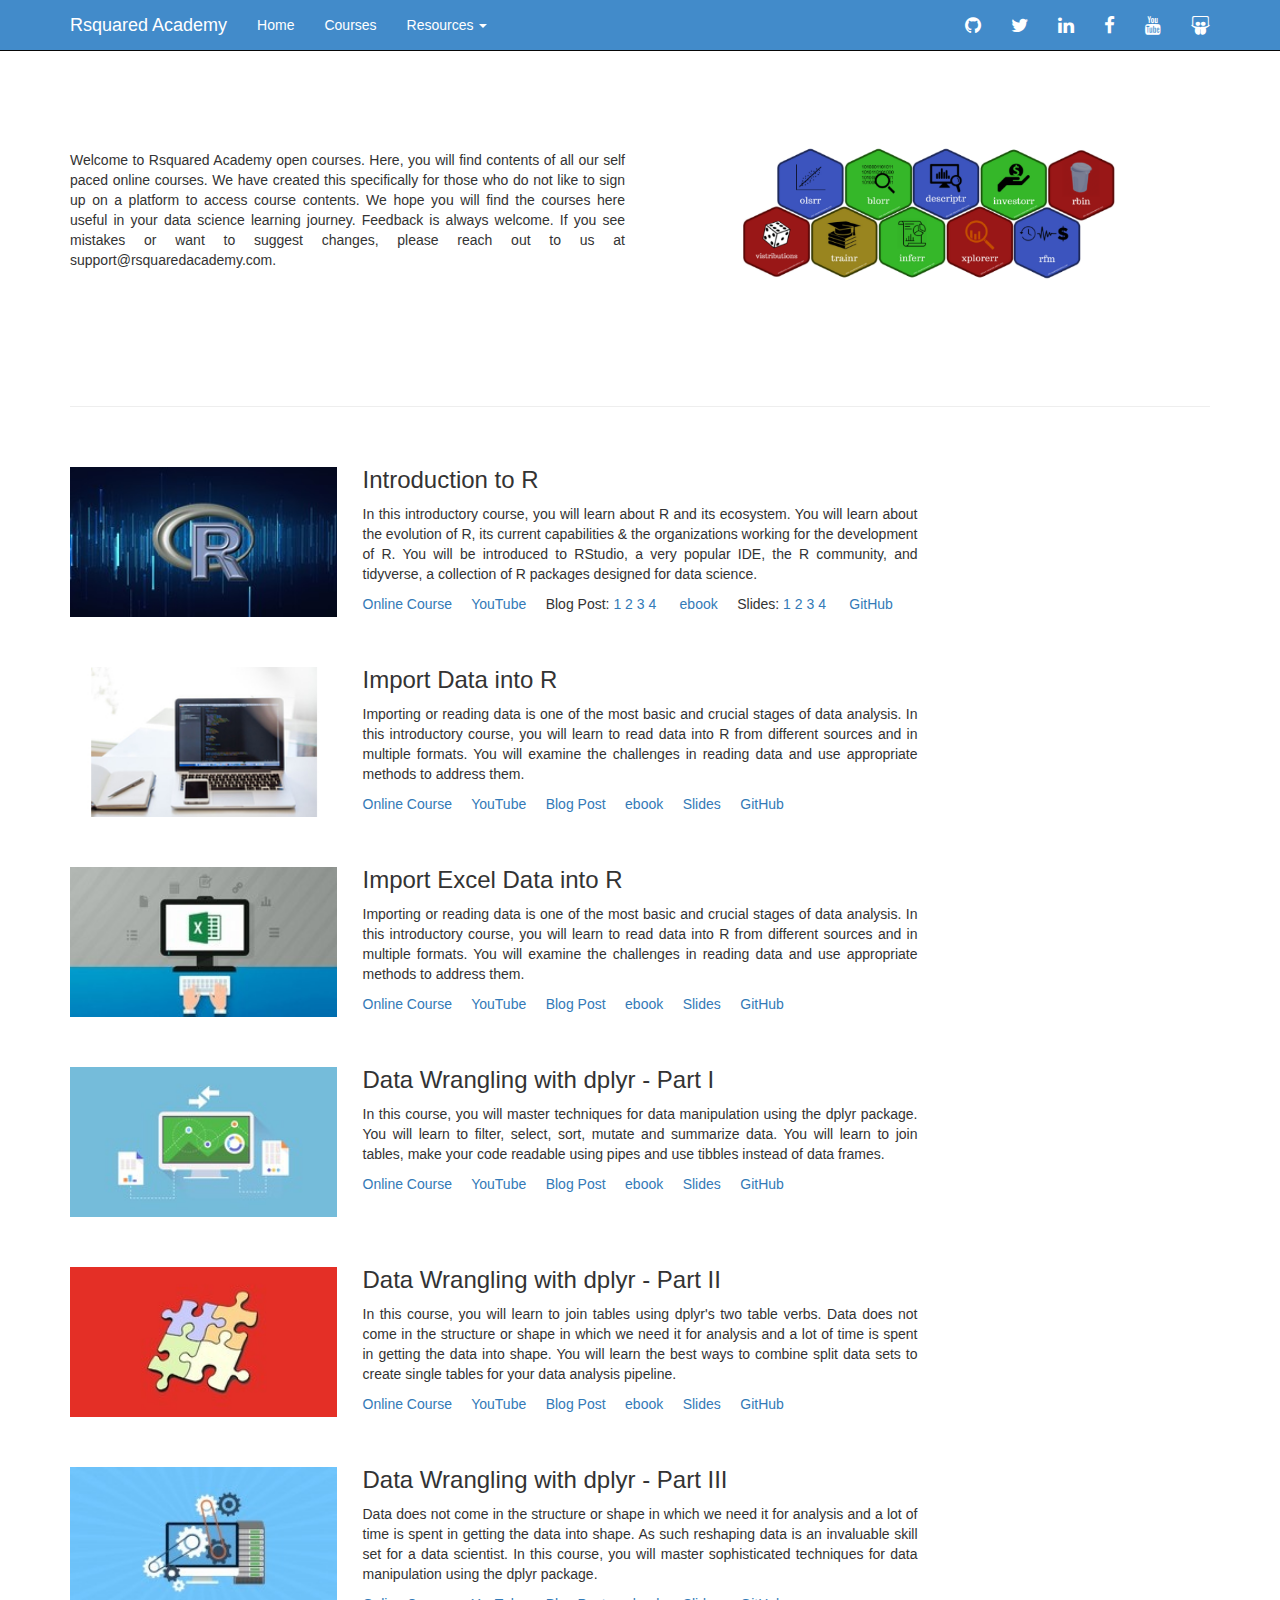
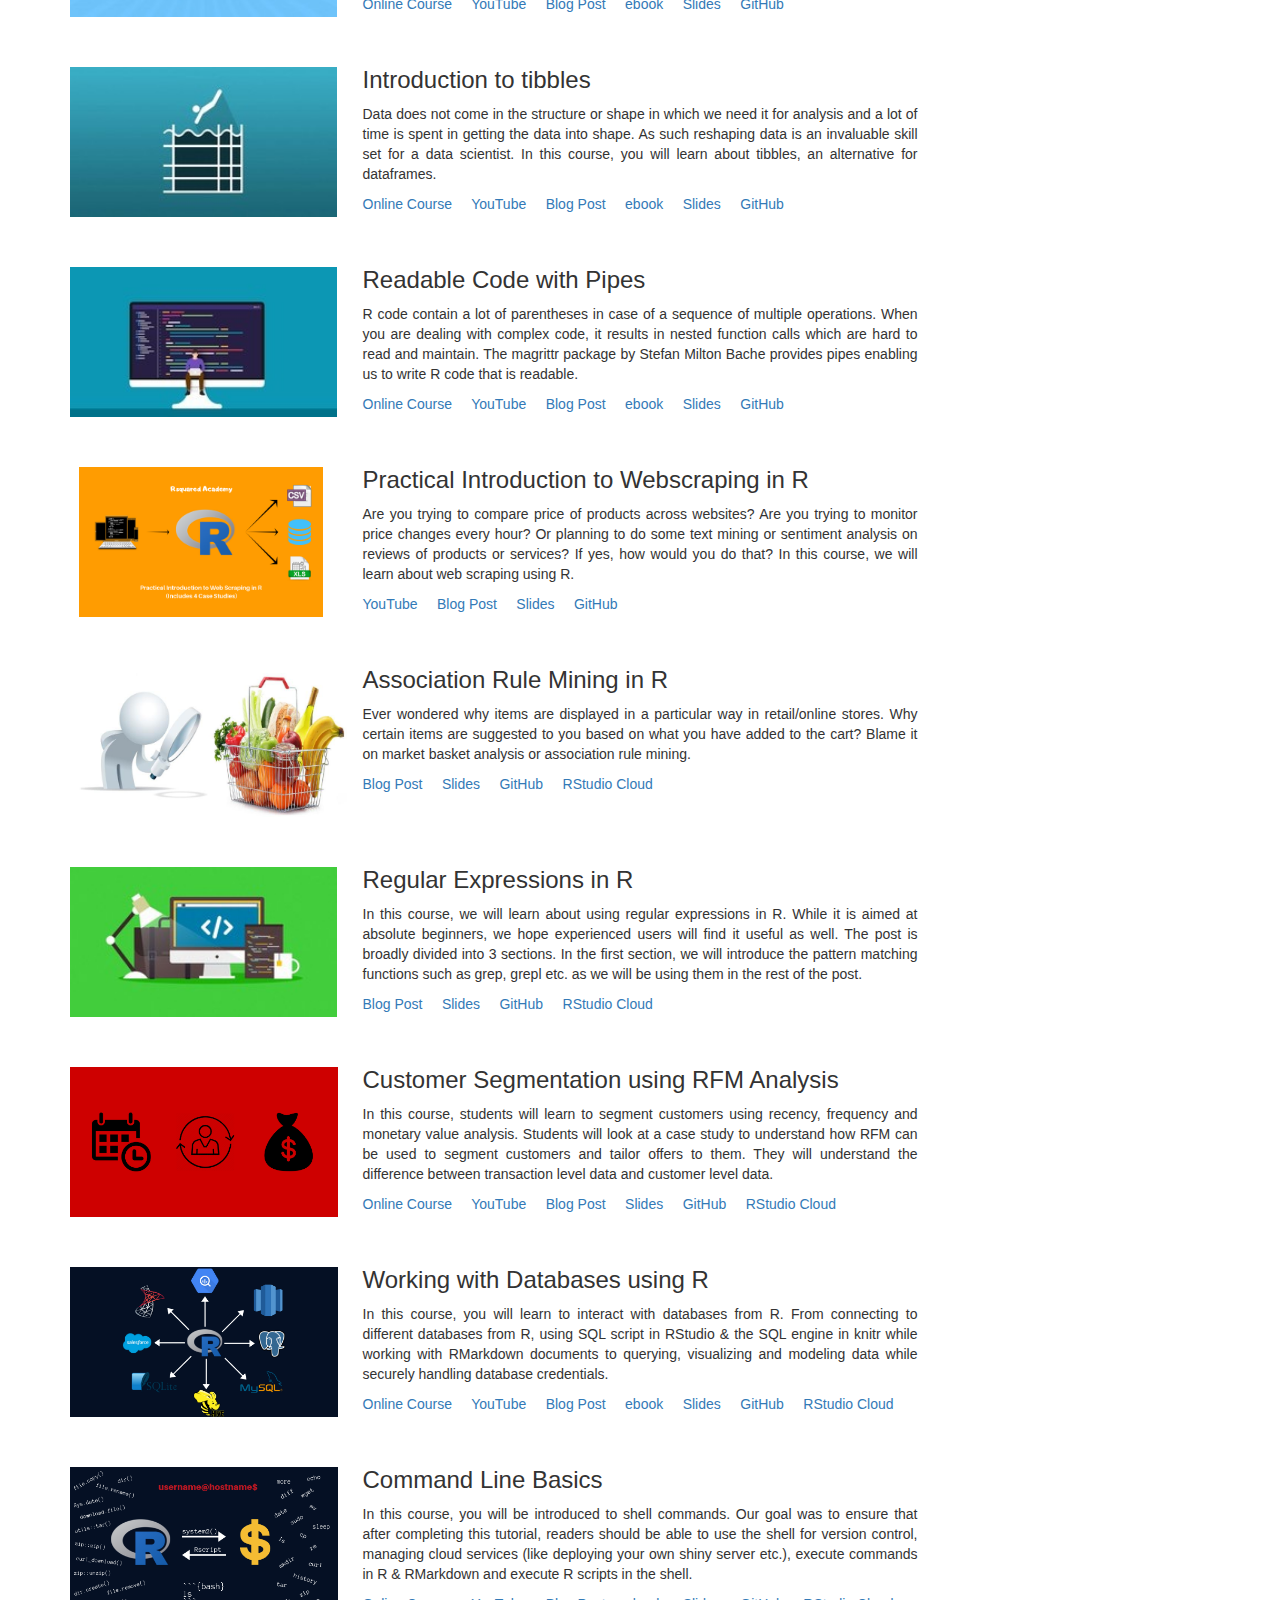
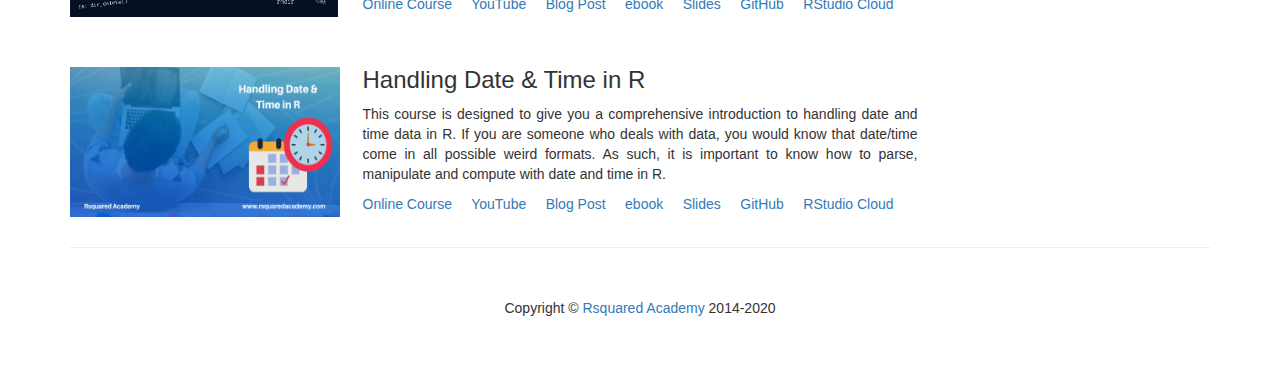
==== commit eeaada68: "add course card" ====
--- a/index.html
+++ b/index.html
@@ -558,6 +558,20 @@
             </p>
           </div>
 
+        </div>
+
+        <div class = "row text-left"> 
+
+          <div class="col-md-3 col-sm-3">
+            <br>
+            <br>
+            <div class="text-center">
+              <p>
+                <img src="images/handling-date-and-time-in-r.png" height="150px" width="270px" alt="">
+              </p>
+            </div>
+          </div>
+
            <div class="col-md-6 col-sm-9">
             <br>
             <h3>Handling Date & Time in R</h3>
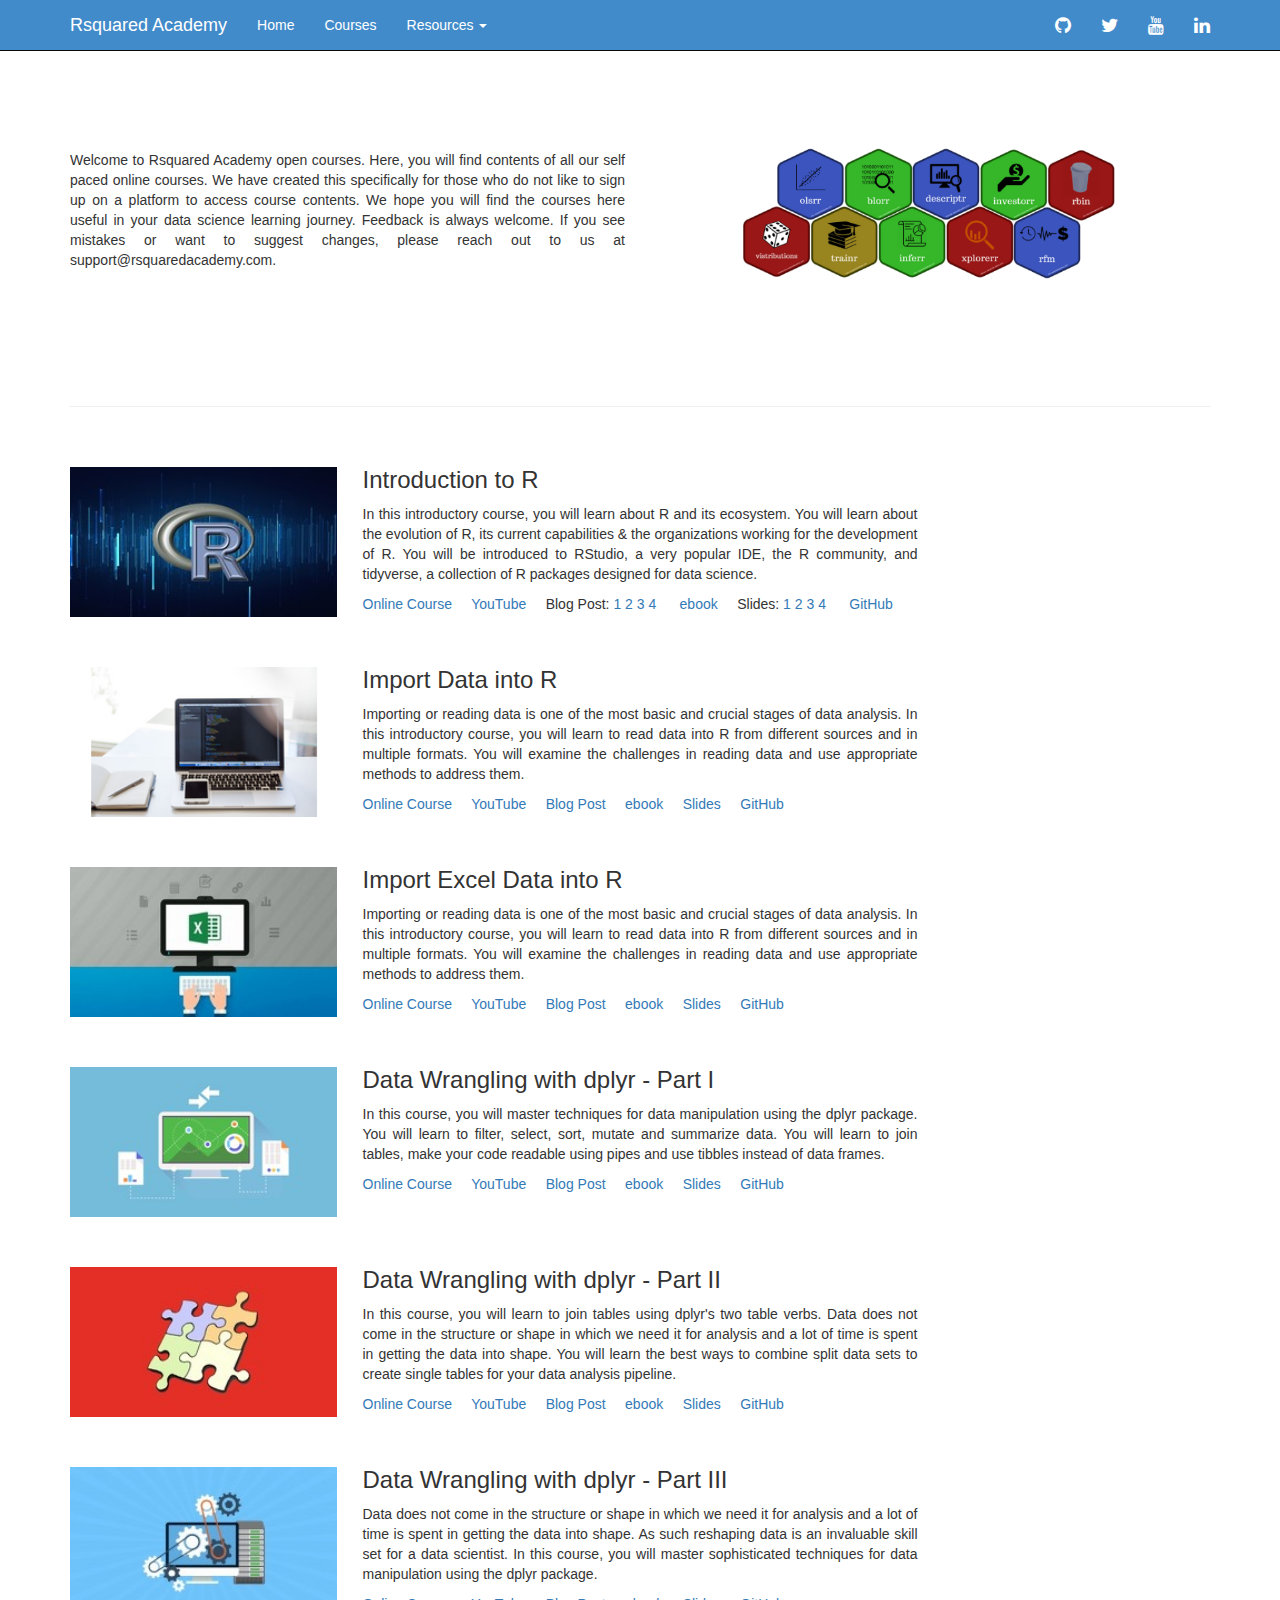
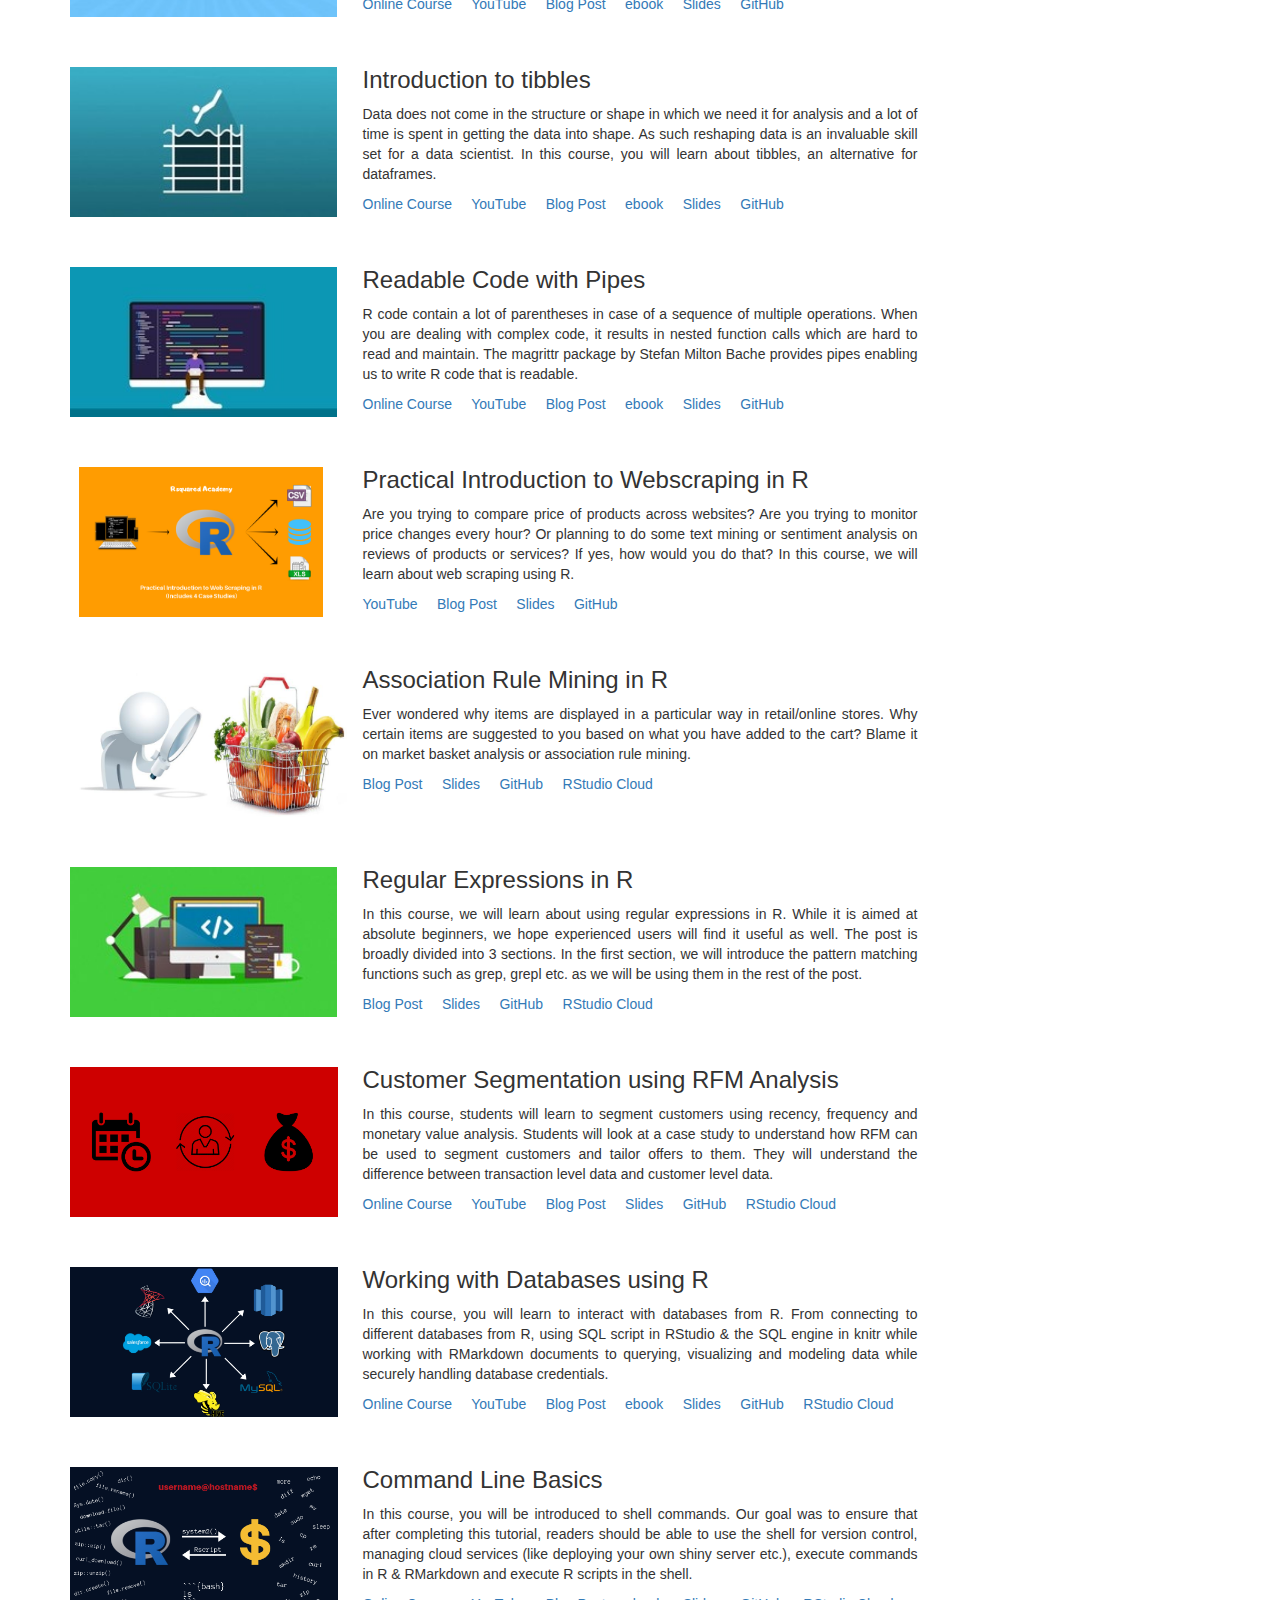
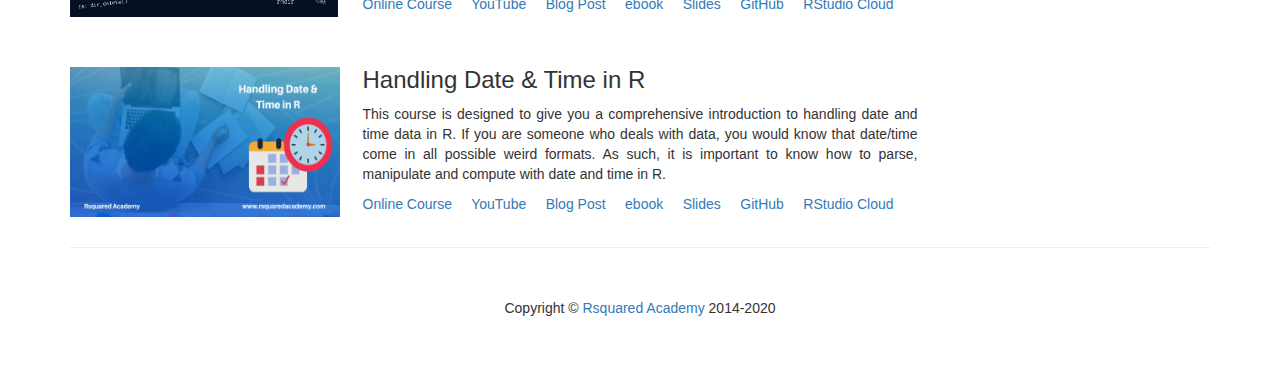
==== commit b3cfb35d: "delete facebook" ====
--- a/index.html
+++ b/index.html
@@ -105,10 +105,8 @@
                 <ul class="nav navbar-nav navbar-right social">
                     <li><a href="https://github.com/rsquaredacademy" target="_blank"><i class="fa fa-lg fa-github"></i></a></li>
                     <li><a href="https://twitter.com/rsquaredacademy" target="_blank"><i class="fa fa-lg fa-twitter"></i></a></li>
+                    <li><a href="https://www.youtube.com/user/rsquaredin/" target="_blank"><i class="fa fa-lg fa-youtube"></i></a></li>
                     <li><a href="https://in.linkedin.com/company/rsquared-academy" target="_blank"><i class="fa fa-lg fa-linkedin"></i></a></li>
-                    <li><a href="https://www.facebook.com/rsquaredacademy" target="_blank"><i class="fa fa-lg fa-facebook"></i></a></li>
-                    <li><a href="https://www.youtube.com/user/rsquaredin/" target="_blank"><i class="fa fa-lg fa-youtube"></i></a></li>
-                    <li><a href="https://www.slideshare.net/rsquaredin" target="_blank"><i class="fa fa-lg fa-slideshare"></i></a></li>
                 </ul>
             </div>
             <!-- /.navbar-collapse -->
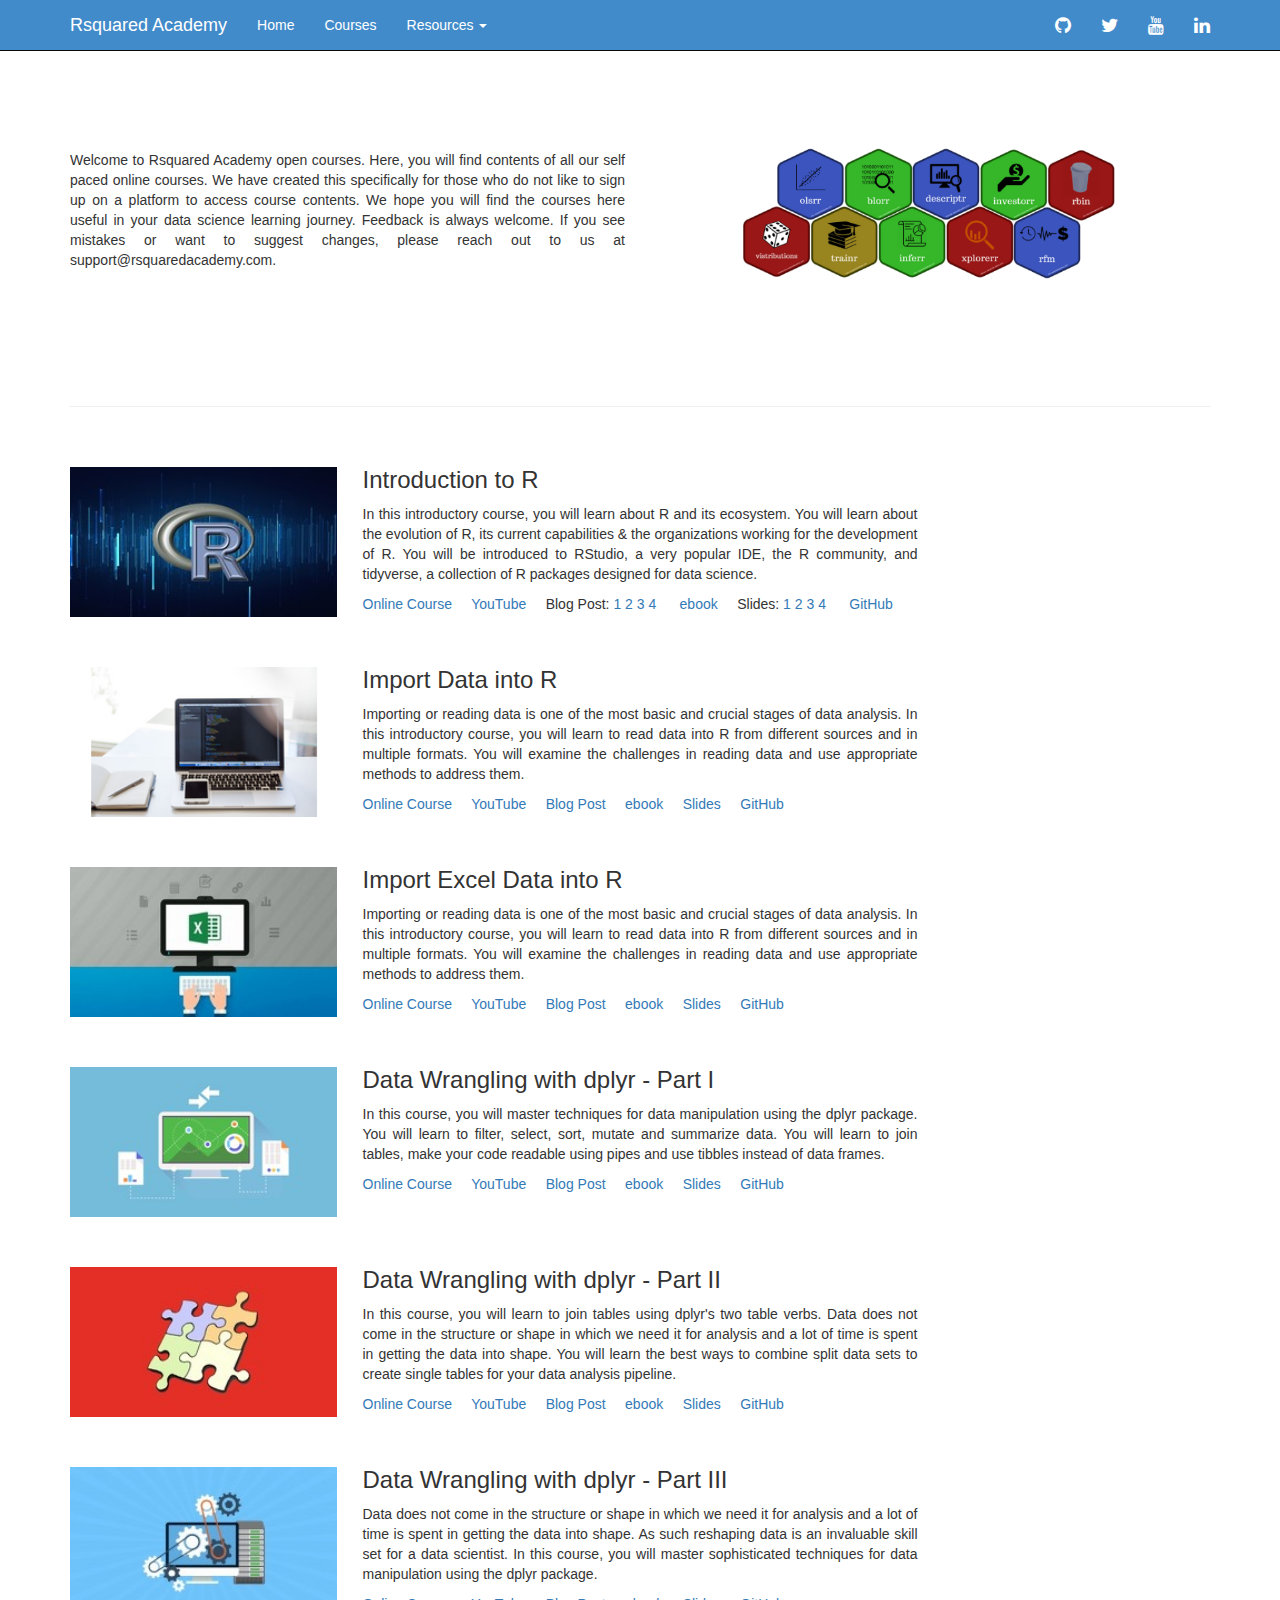
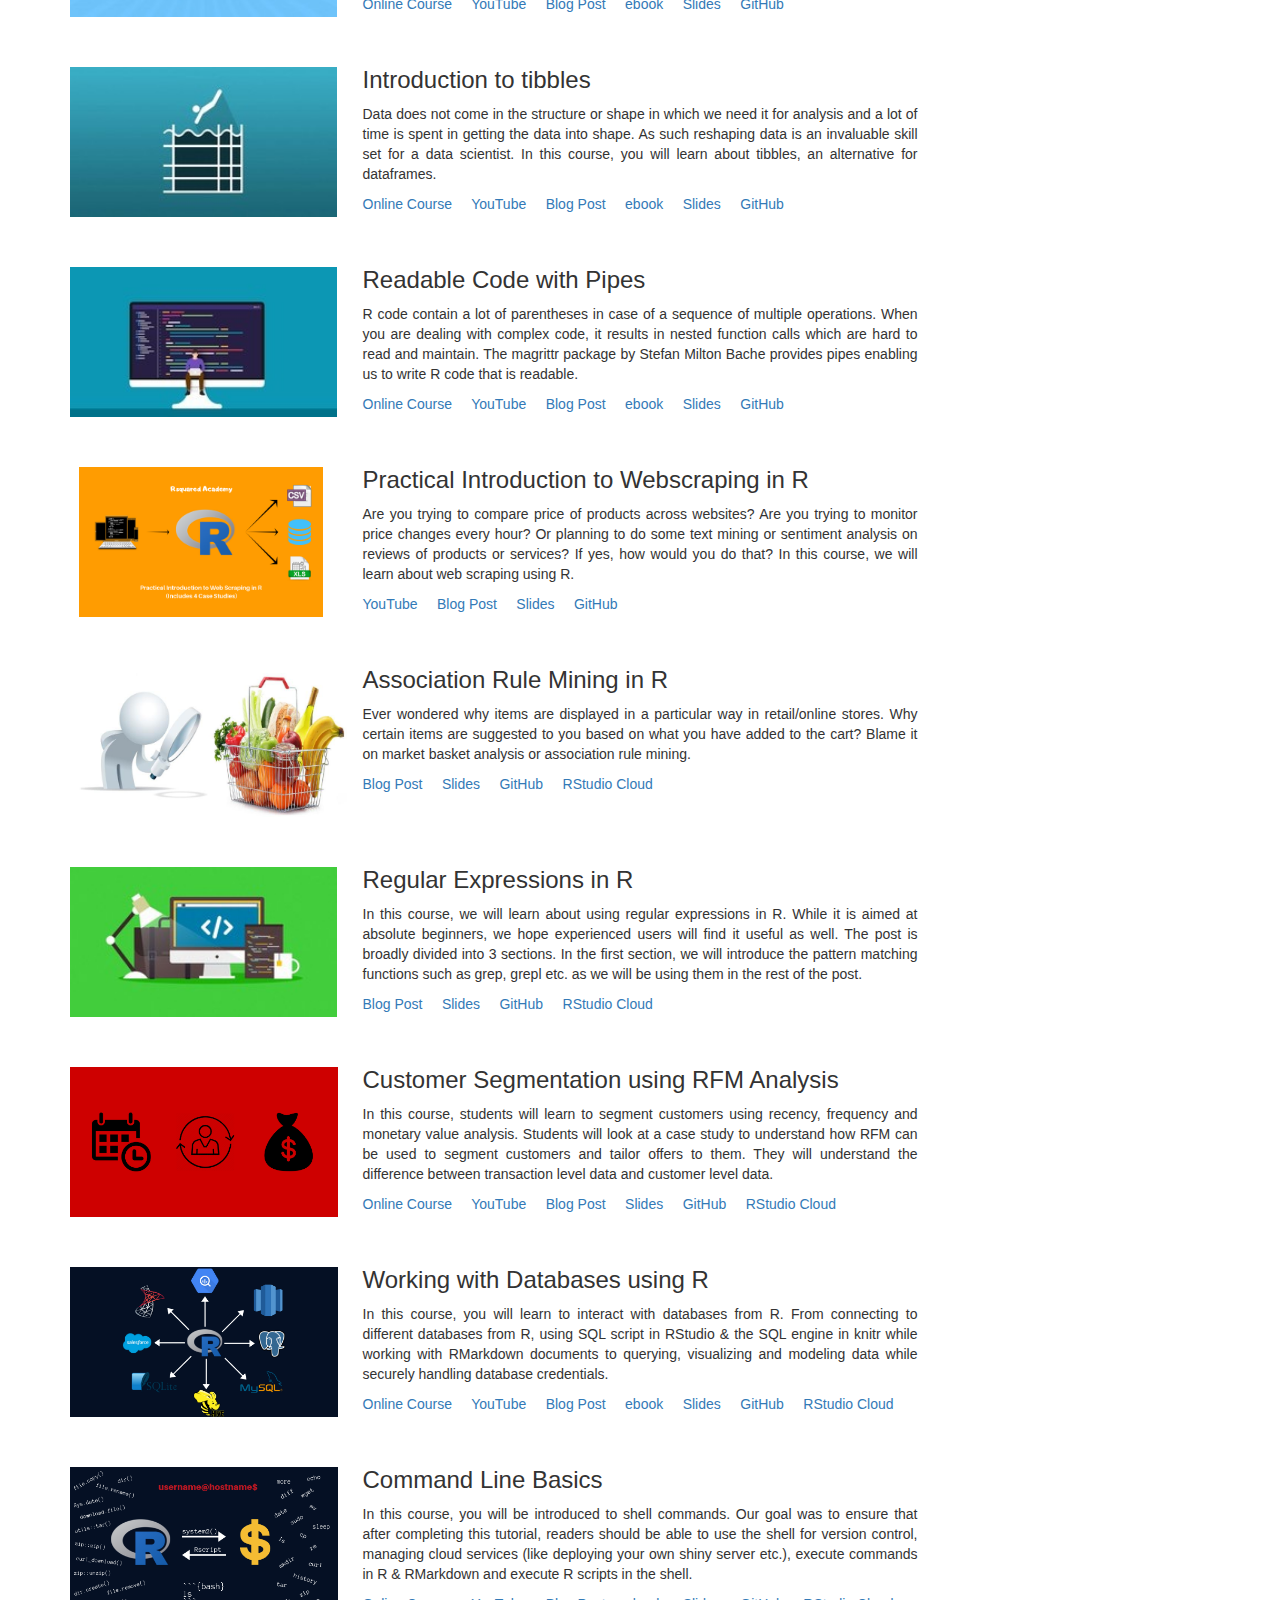
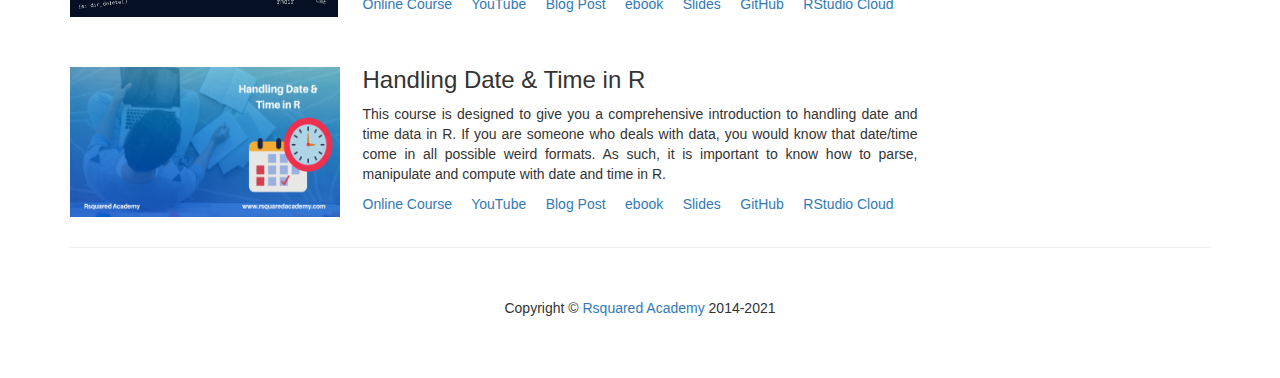
==== commit 01462d7a: "update copyright" ====
--- a/index.html
+++ b/index.html
@@ -38,15 +38,15 @@
     <link rel='shortcut icon' type='image/x-icon' href='/favicon.ico' />
 
     <!-- Global site tag (gtag.js) - Google Analytics -->
-    <!-- <script async src="https://www.googletagmanager.com/gtag/js?id=UA-57270671-7"></script>
+    <script async src="https://www.googletagmanager.com/gtag/js?id=UA-57270671-34"></script>
     <script>
       window.dataLayer = window.dataLayer || [];
       function gtag(){dataLayer.push(arguments);}
       gtag('js', new Date());
 
-      gtag('config', 'UA-57270671-7');
+      gtag('config', 'UA-57270671-34');
     </script>
- -->
+
 
     <!-- HTML5 Shim and Respond.js IE8 support of HTML5 elements and media queries -->
     <!-- WARNING: Respond.js doesn't work if you view the page via file:// -->
@@ -597,7 +597,7 @@
         <footer>
             <div class="row">
                 <div class="col-lg-12 text-center">
-                    <p>Copyright &copy; <a href="https://www.rsquaredacademy.com" target="_blank">Rsquared Academy</a> 2014-2020</p>
+                    <p>Copyright &copy; <a href="https://www.rsquaredacademy.com" target="_blank">Rsquared Academy</a> 2014-2021</p>
                 </div>
             </div>
         </footer>
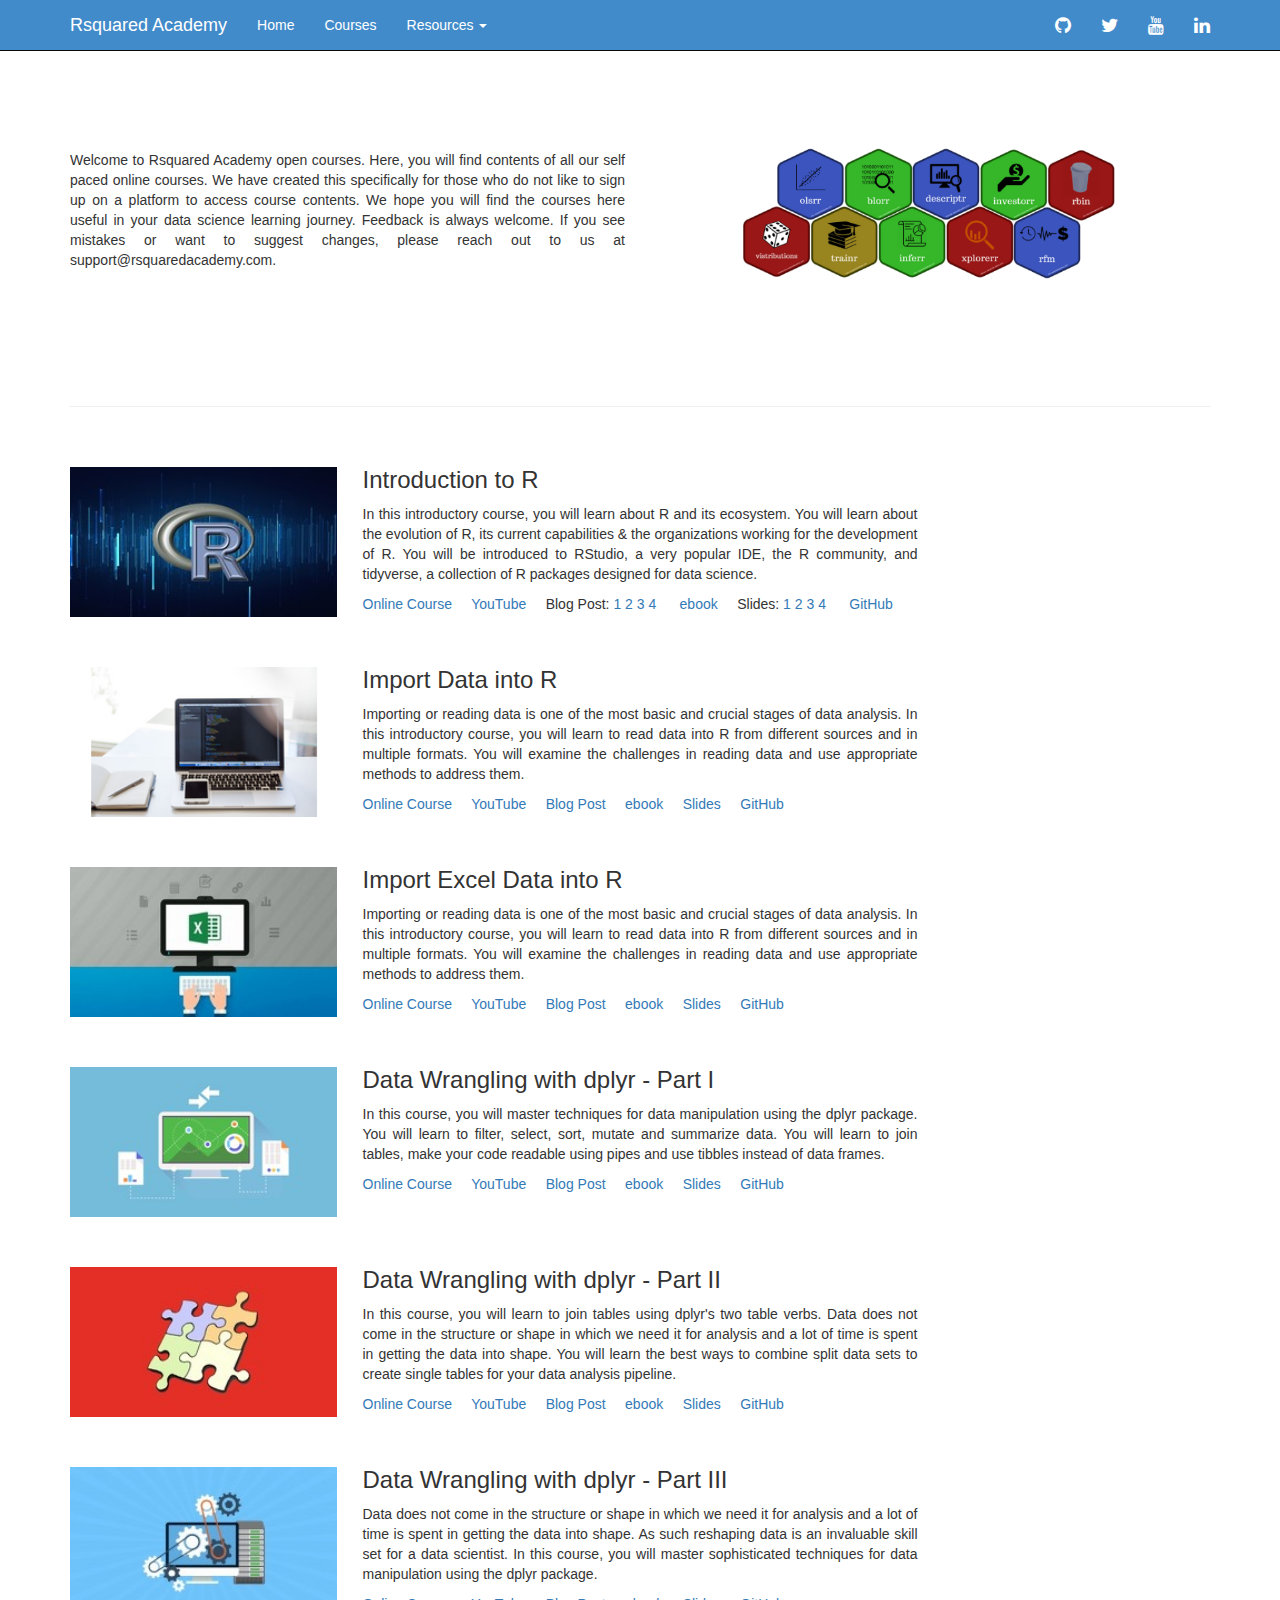
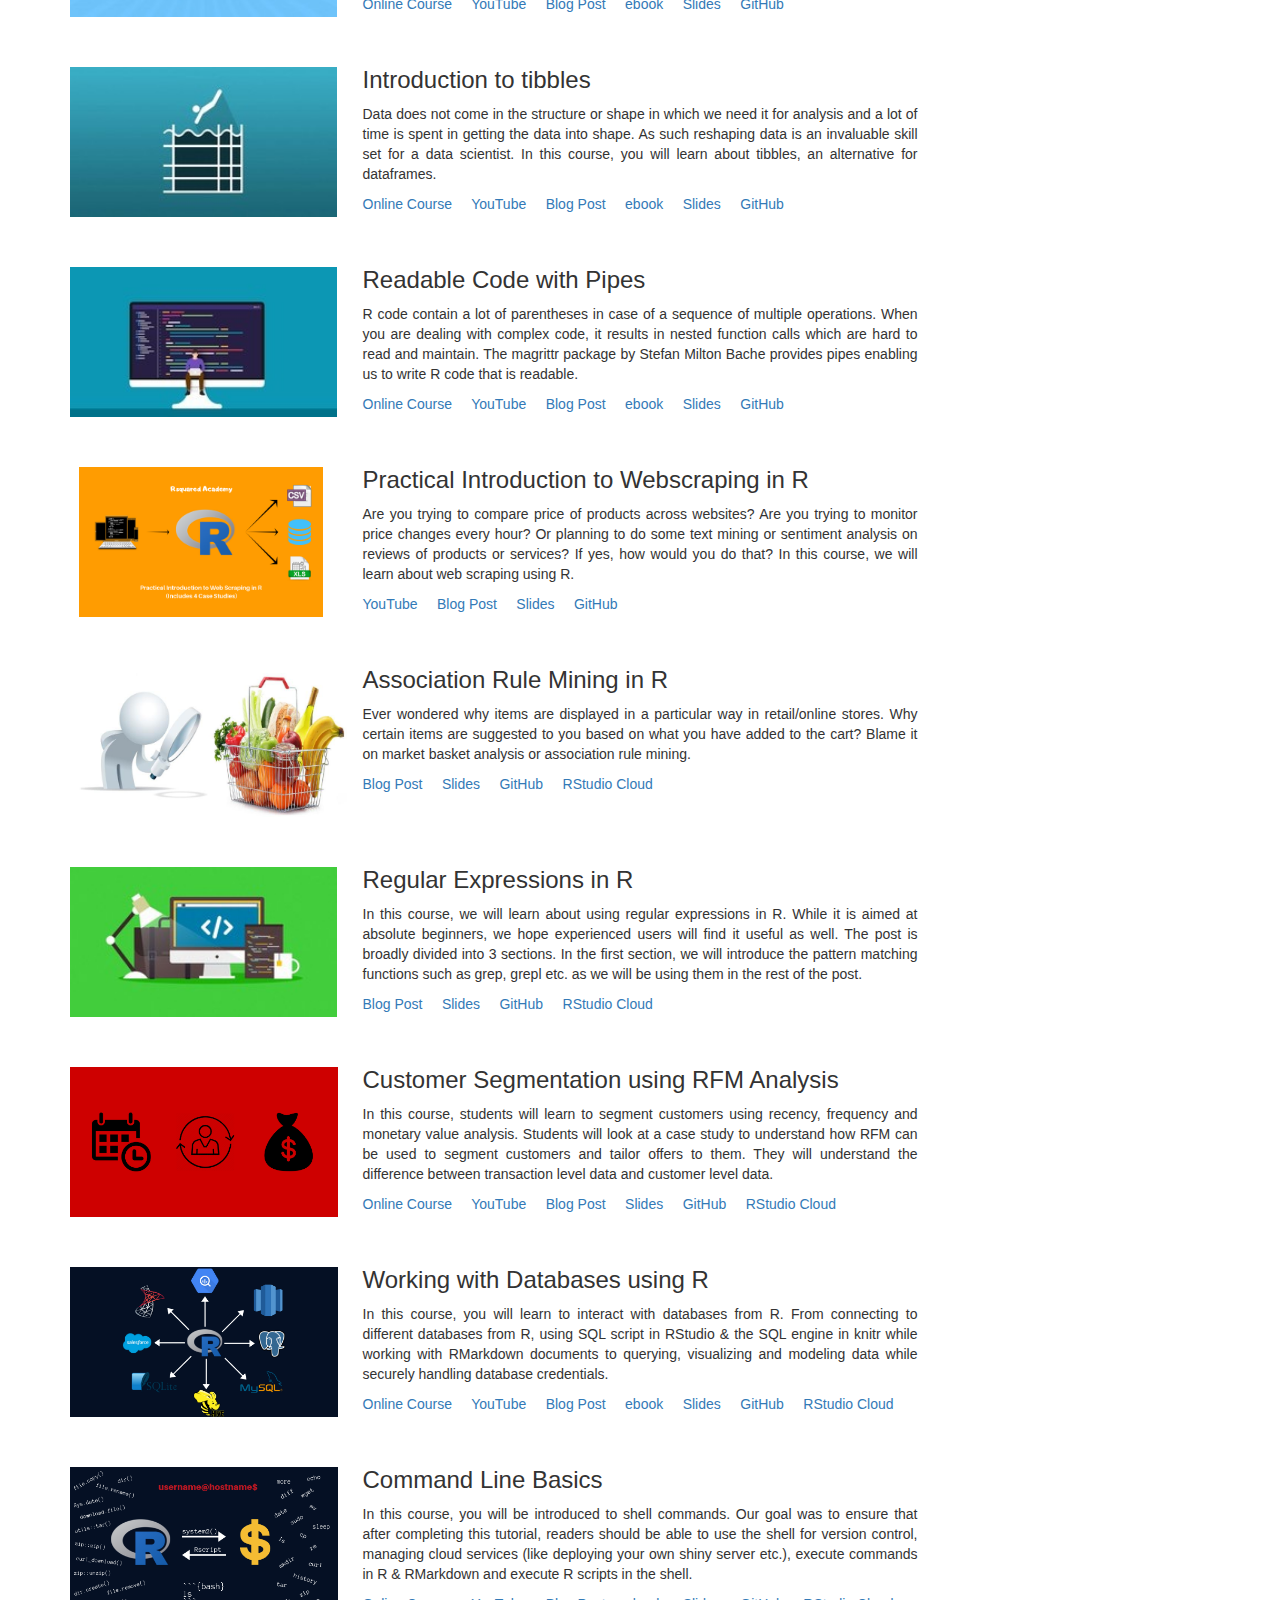
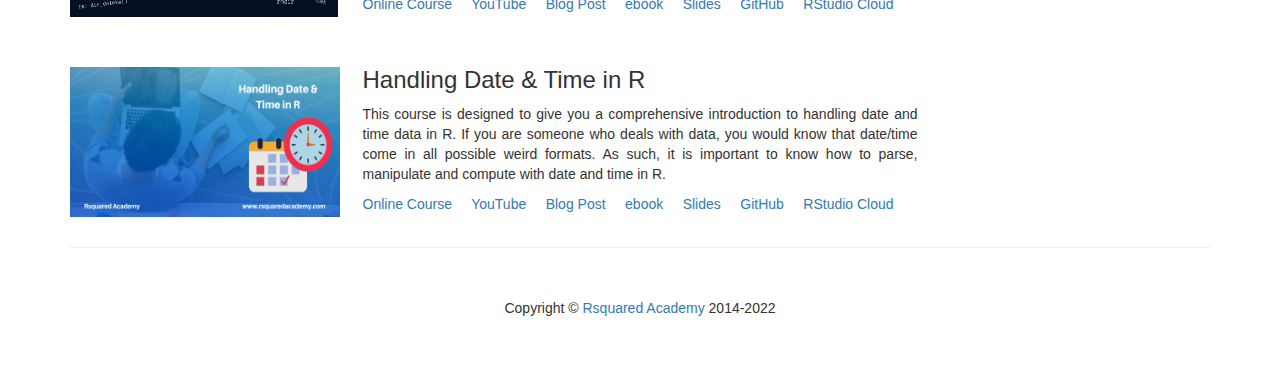
==== commit 235c2050: "update footer" ====
--- a/index.html
+++ b/index.html
@@ -597,7 +597,7 @@
         <footer>
             <div class="row">
                 <div class="col-lg-12 text-center">
-                    <p>Copyright &copy; <a href="https://www.rsquaredacademy.com" target="_blank">Rsquared Academy</a> 2014-2021</p>
+                    <p>Copyright &copy; <a href="https://www.rsquaredacademy.com" target="_blank">Rsquared Academy</a> 2014-2022</p>
                 </div>
             </div>
         </footer>
